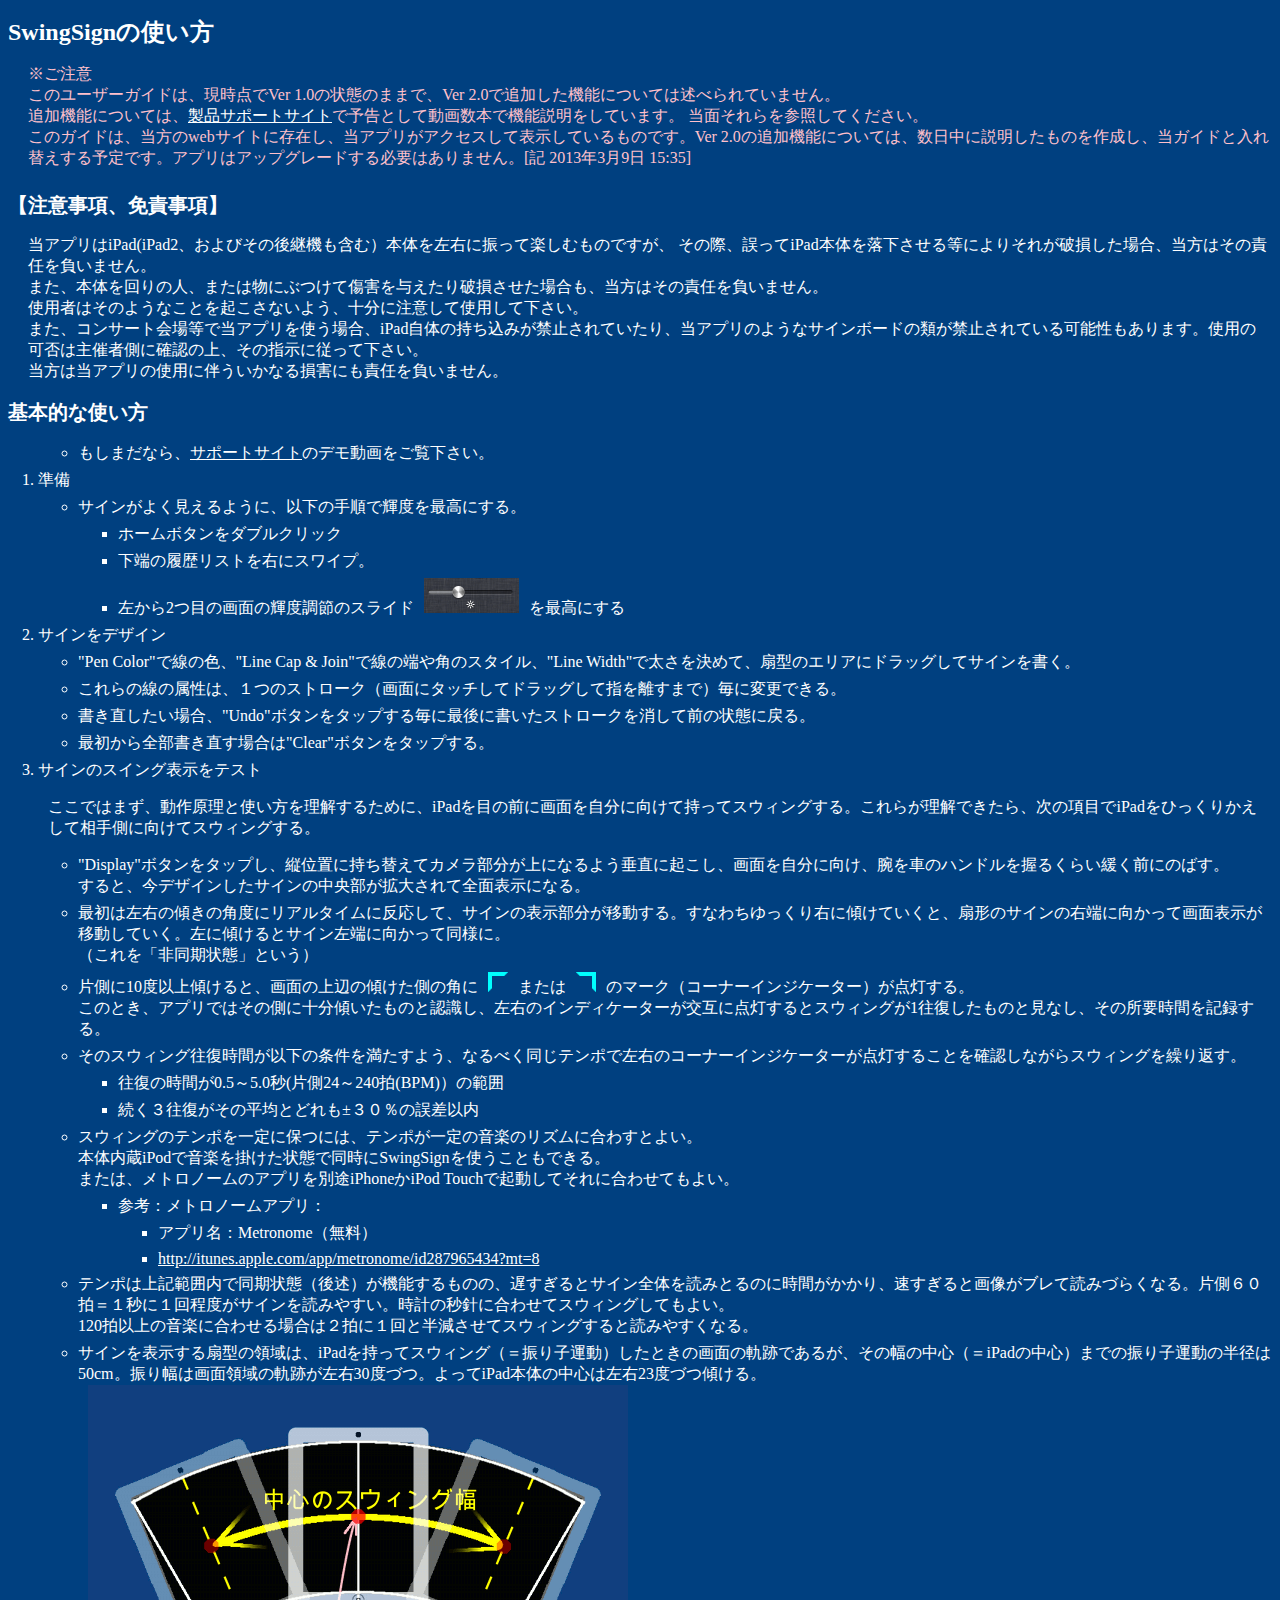
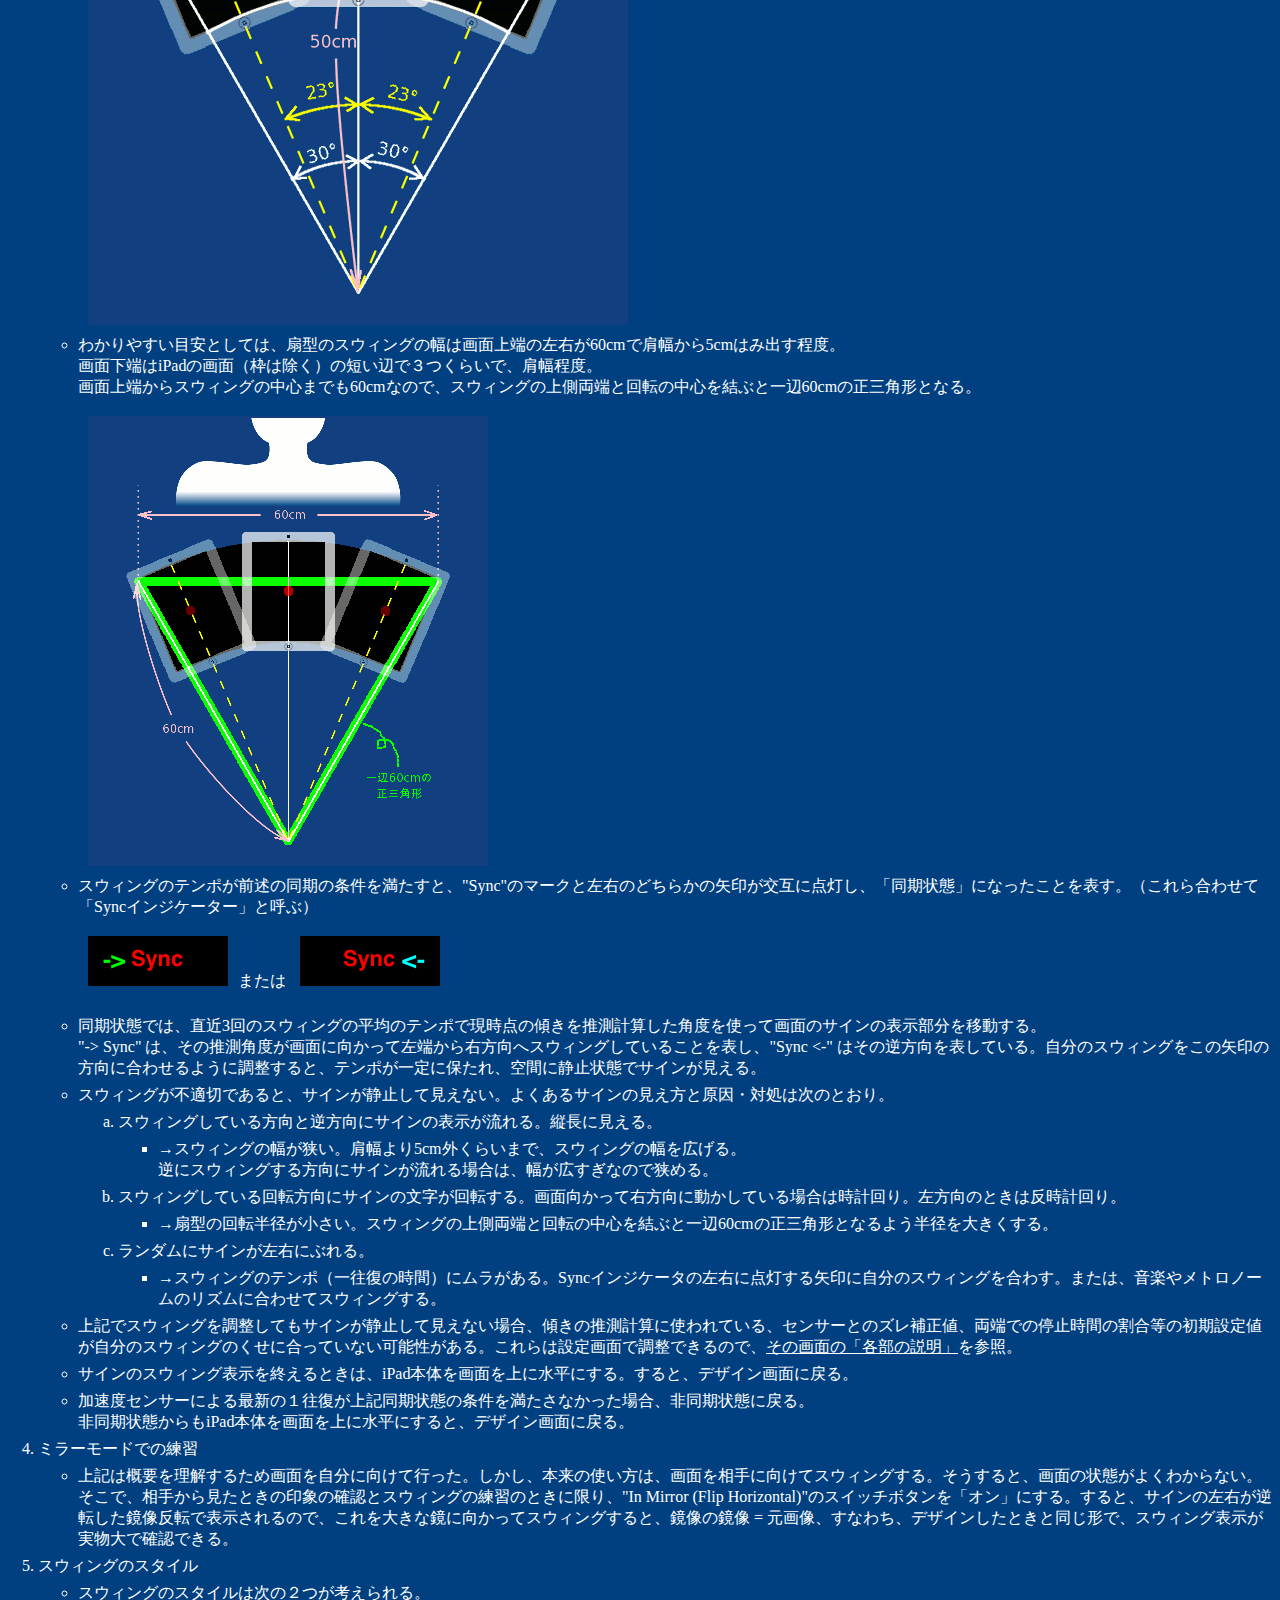
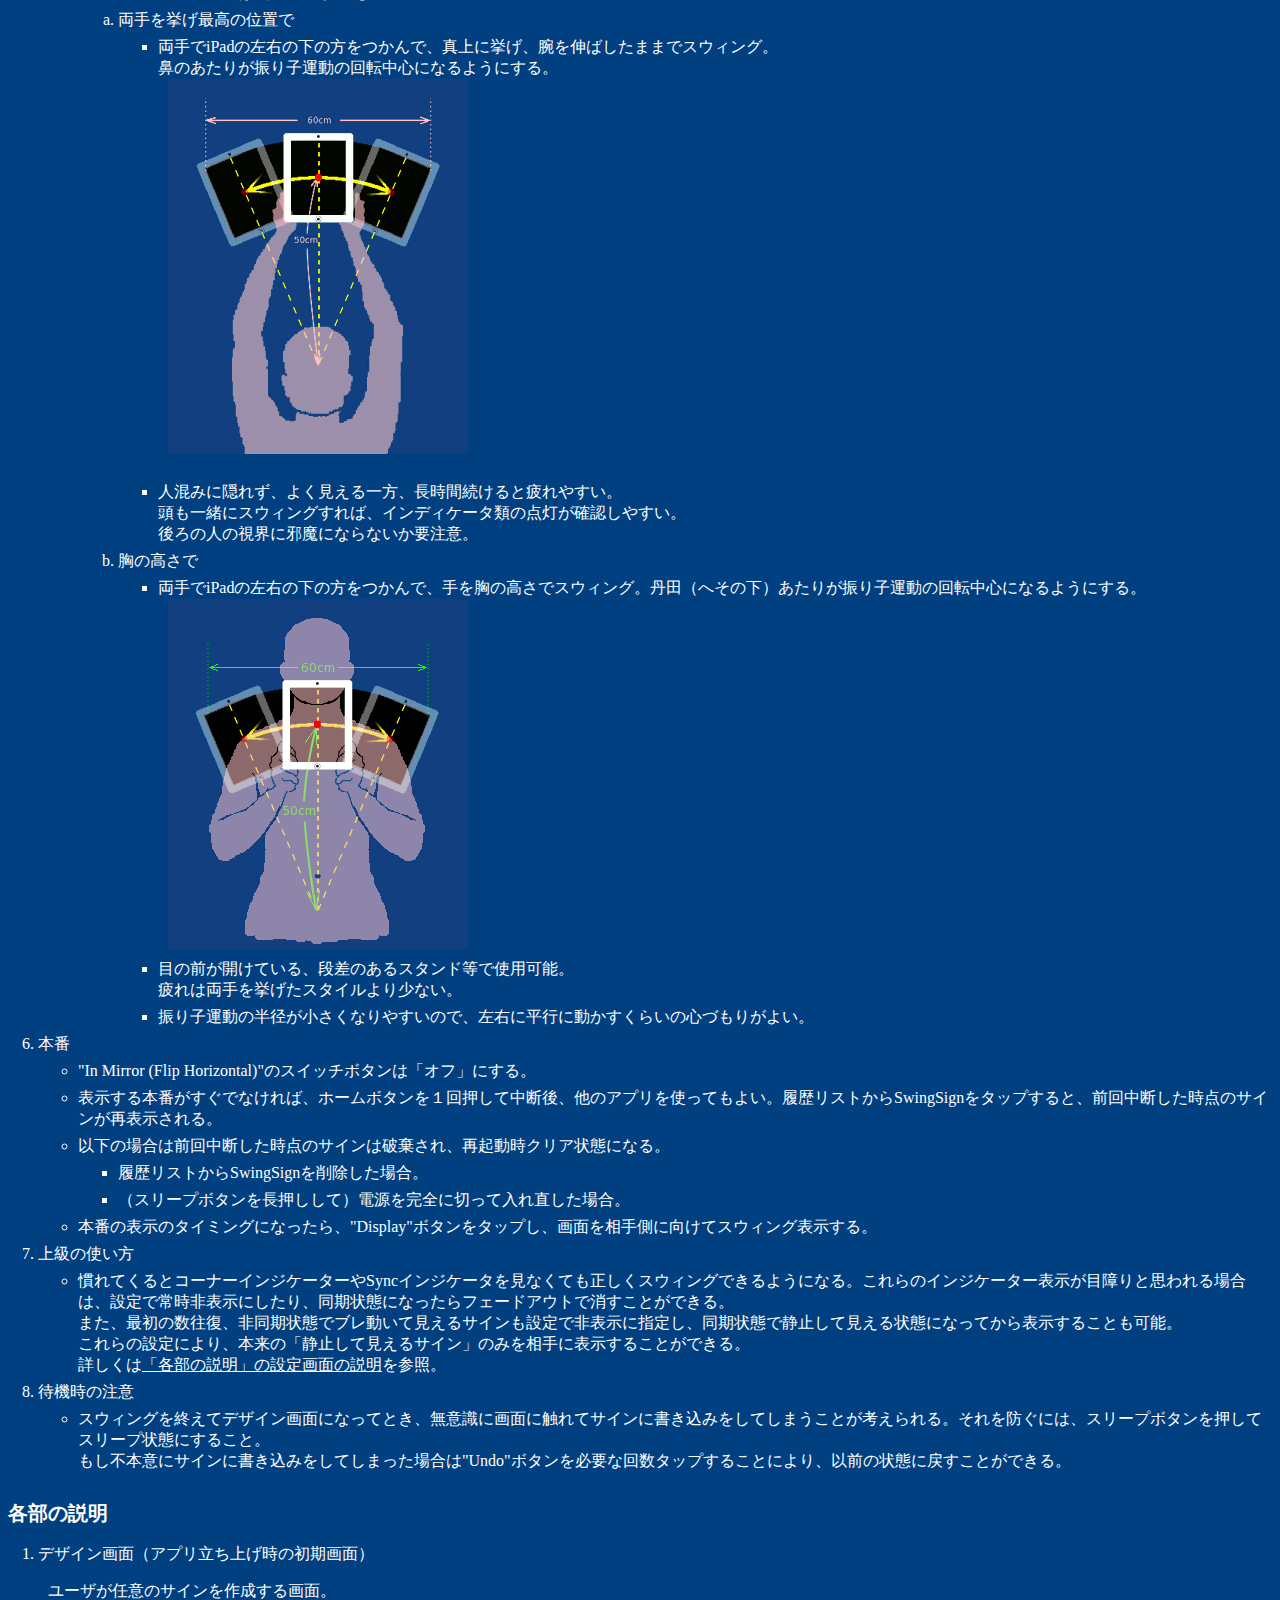
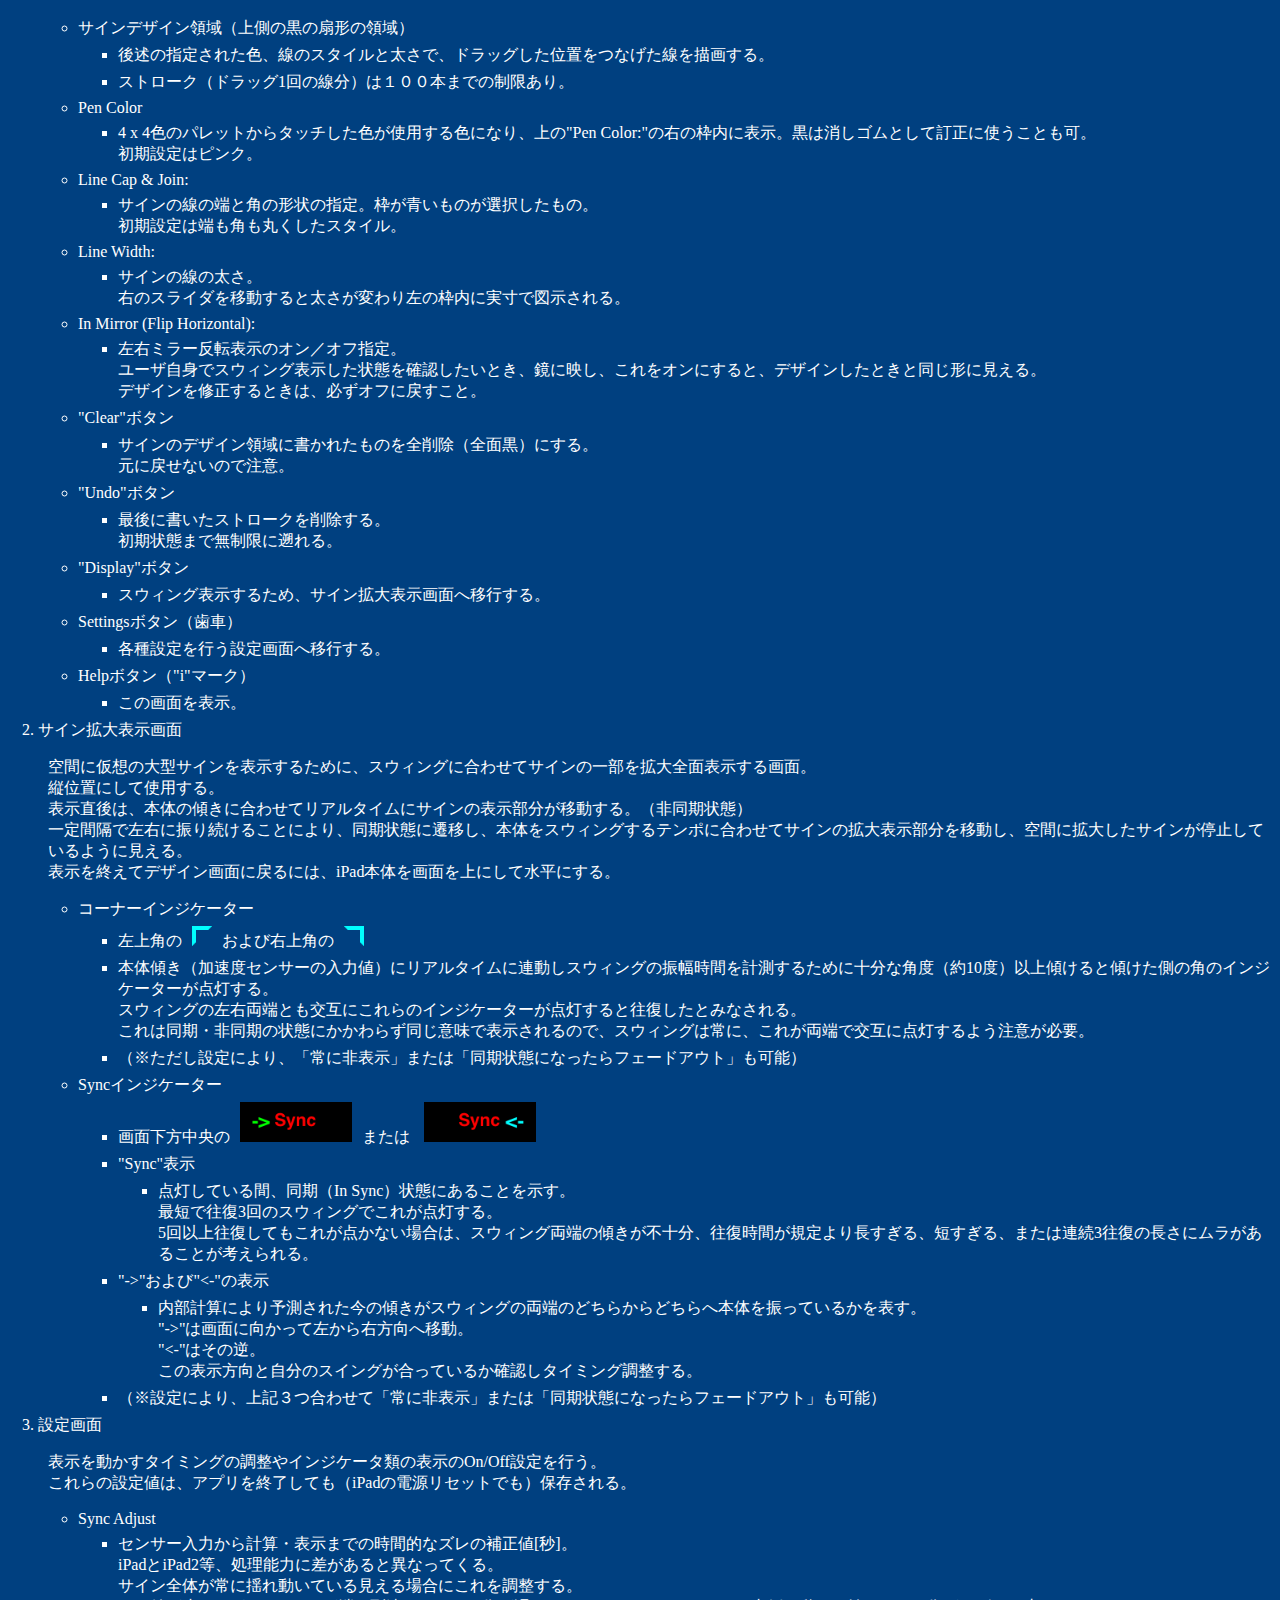
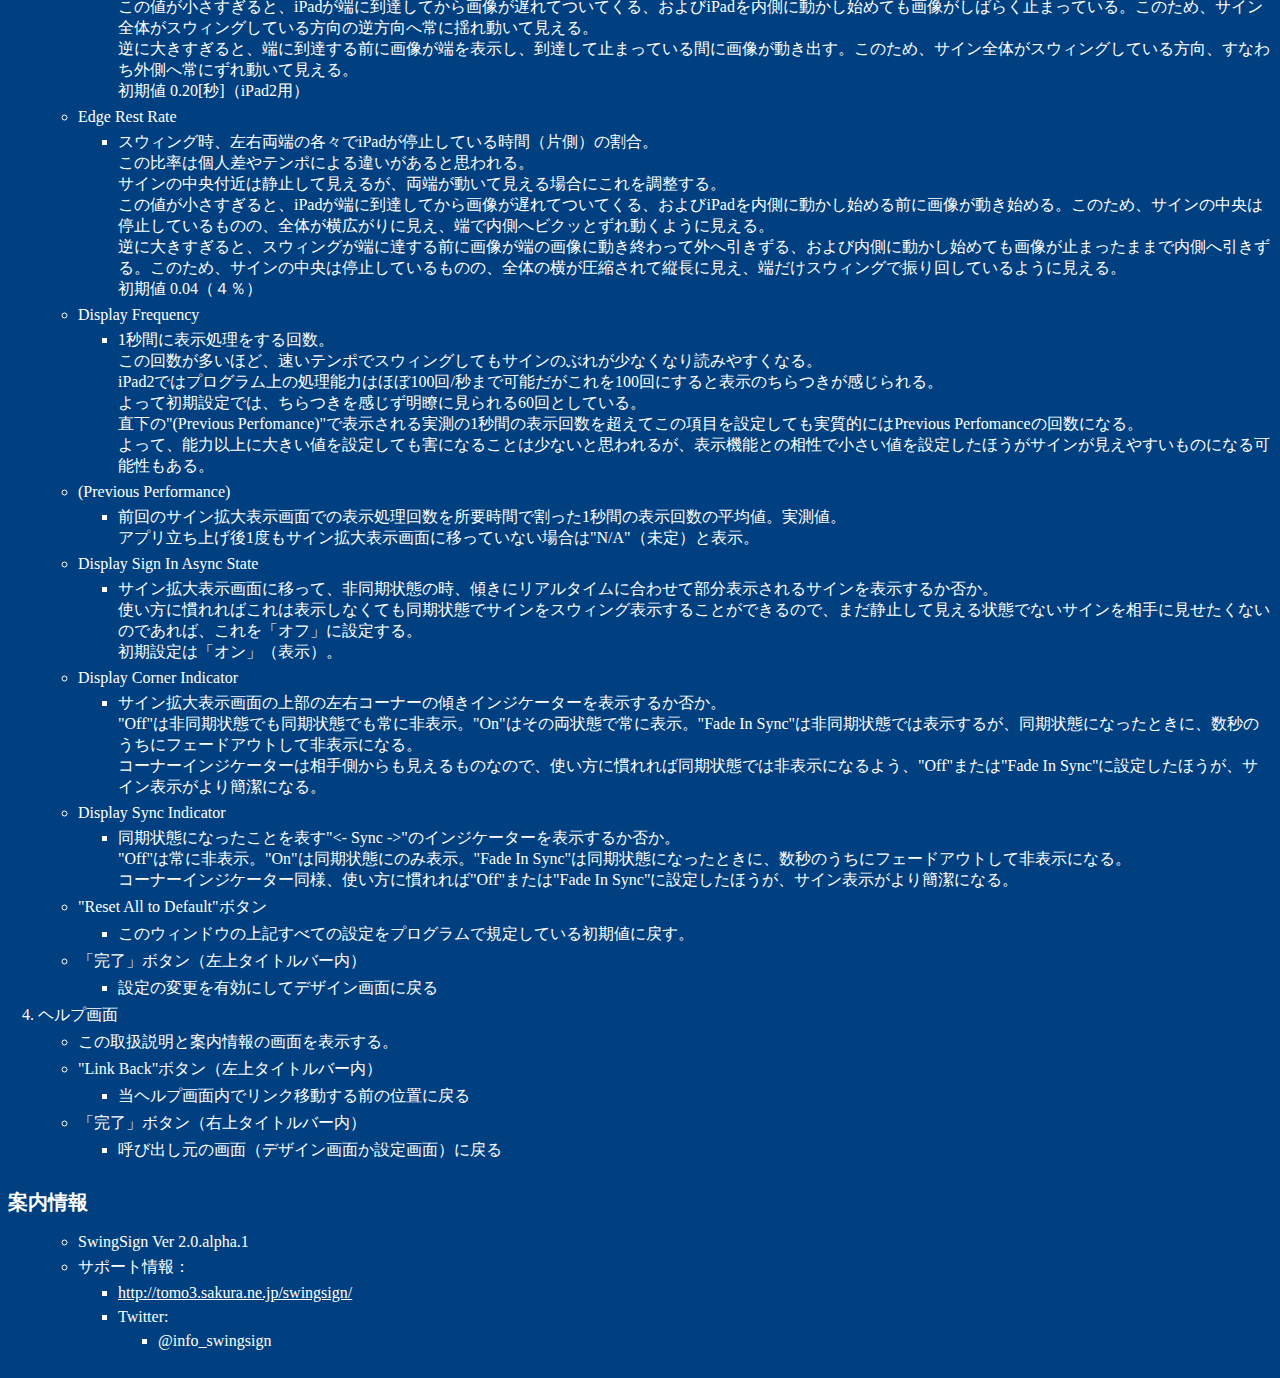
==== manual/Info-J.html @ 63be80ae "Coda+GitのCMS移行初期登録（Ver 2.0.1）" ====
<!DOCTYPE html PUBLIC "-//W3C//DTD HTML 4.01//EN" "http://www.w3.org/TR/html4/strict.dtd">
<html>
<head>
  <meta http-equiv="Content-Type" content="text/html; charset=utf-8">
  <meta http-equiv="Content-Style-Type" content="text/css">
  <title>SwingSign(スウィングサイン）の使い方</title>
  <meta name="Generator" content="Cocoa HTML Writer">
  <meta name="CocoaVersion" content="1038.36">
<!--
  <style type="text/css">
    body {background-color: #004f8e}
    p.p1 {margin: 0.0px 0.0px 0.0px 0.0px; font: 12.0px 'Hiragino Kaku Gothic ProN'; color: #ffffff}
    p.p2 {margin: 0.0px 0.0px 0.0px 0.0px; font: 12.0px 'Hiragino Kaku Gothic ProN'; color: #ffffff; min-height: 18.0px}
    li.li1 {margin: 0.0px 0.0px 0.0px 0.0px; font: 12.0px 'Hiragino Kaku Gothic ProN'; color: #ffffff}
    li.li3 {margin: 0.0px 0.0px 0.0px 0.0px; font: 12.0px 'Lucida Grande'; color: #ffffff}
    span.s1 {font: 12.0px 'Lucida Grande'}
    span.s2 {text-decoration: line-through}
    span.s3 {font: 12.0px 'Lucida Grande'; text-decoration: line-through}
    ol.ol1 {list-style-type: decimal}
    ul.ul1 {list-style-type: hyphen}
  </style>
-->
<link rel="stylesheet" type="text/css" href="Info.css">
</head>
<body>
<!--
    <p class="p1">SwingSign　取説　下書き</p>
<p class="p2"><br></p>
<ol class="ol1">
  <li class="li1">免責事項</li>
 -->
    <h1>
        SwingSignの使い方
    </h1>
 
   <ol class="ol1" style="color: pink">
    ※ご注意<br>
    このユーザーガイドは、現時点でVer 1.0の状態のままで、Ver 2.0で追加した機能については述べられていません。<br>
    追加機能については、<a href="http://tomo3.sakura.ne.jp/swingsign/">製品サポートサイト</a>で予告として動画数本で機能説明をしています。
    当面それらを参照してください。<br>
    このガイドは、当方のwebサイトに存在し、当アプリがアクセスして表示しているものです。Ver 2.0の追加機能については、数日中に説明したものを作成し、当ガイドと入れ替えする予定です。アプリはアップグレードする必要はありません。[記 2013年3月9日 15:35]
   </ol>
   
    <h2>
        【注意事項、免責事項】
    </h2>
    <p>
    当アプリはiPad(iPad2、およびその後継機も含む）本体を左右に振って楽しむものですが、
    その際、誤ってiPad本体を落下させる等によりそれが破損した場合、当方はその責任を負いません。<br>
    また、本体を回りの人、または物にぶつけて傷害を与えたり破損させた場合も、当方はその責任を負いません。<br>
    使用者はそのようなことを起こさないよう、十分に注意して使用して下さい。<br>
    また、コンサート会場等で当アプリを使う場合、iPad自体の持ち込みが禁止されていたり、当アプリのようなサインボードの類が禁止されている可能性もあります。使用の可否は主催者側に確認の上、その指示に従って下さい。<br>
    当方は当アプリの使用に伴ういかなる損害にも責任を負いません。
    </p>

    <h2>
        基本的な使い方
    </h2>

  <ol class="ol1">
    <ul class="ul1">
      <li class="li1">もしまだなら、<a href="http://tomo3.sakura.ne.jp/swingsign/">サポートサイト</a>のデモ動画をご覧下さい。</li>
    </ul>
    <li class="li1">準備</li>
    <ul class="ul1">
      <li class="li1">サインがよく見えるように、以下の手順で輝度を最高にする。</li>
      <ul class="ul1">
        <li class="li1">ホームボタンをダブルクリック</li>
          <li class="li1">下端の履歴リストを右にスワイプ。</li>
          <li class="li1">左から2つ目の画面の輝度調節のスライド<img src="brightnessController.png">を最高にする</li>
      </ul>
    </ul>
    <li class="li1">サインをデザイン</li>
    <ul class="ul1">
      <li class="li1">"Pen Color"で線の色、"Line Cap &amp; Join"で線の端や角のスタイル、"Line Width"で太さを決めて、扇型のエリアにドラッグしてサインを書く。</li>
      <li class="li1">これらの線の属性は、１つのストローク（画面にタッチしてドラッグして指を離すまで）毎に変更できる。</li>
      <li class="li1">書き直したい場合、"Undo"ボタンをタップする毎に最後に書いたストロークを消して前の状態に戻る。</li>
      <li class="li1">最初から全部書き直す場合は"Clear"ボタンをタップする。</li>
    </ul>
    <li class="li1">サインのスイング表示をテスト</li>
      <p>ここではまず、動作原理と使い方を理解するために、iPadを目の前に画面を自分に向けて持ってスウィングする。これらが理解できたら、次の項目でiPadをひっくりかえして相手側に向けてスウィングする。</p>
      <ul class="ul1">
      <li class="li1">"Display"ボタンをタップし、縦位置に持ち替えてカメラ部分が上になるよう垂直に起こし、画面を自分に向け、腕を車のハンドルを握るくらい緩く前にのばす。<span class="s1"><br>
</span>すると、今デザインしたサインの中央部が拡大されて全面表示になる。</li>
      <li class="li1">最初は左右の傾きの角度にリアルタイムに反応して、サインの表示部分が移動する。すなわちゆっくり右に傾けていくと、扇形のサインの右端に向かって画面表示が移動していく。左に傾けるとサイン左端に向かって同様に。<br>
          （これを「非同期状態」という）</li>
      <li class="li1">片側に10度以上傾けると、画面の上辺の傾けた側の角に<img src="indicatorTopLeftOut.png" width="20">または<img src="indicatorTopRightOut.png" width="20">のマーク（コーナーインジケーター）が点灯する。<span class="s1"><br>
</span>このとき、アプリではその側に十分傾いたものと認識し、左右のインディケーターが交互に点灯するとスウィングが1往復したものと見なし、その所要時間を記録する。</li>
      <li class="li1">そのスウィング往復時間が以下の条件を満たすよう、なるべく同じテンポで左右のコーナーインジケーターが点灯することを確認しながらスウィングを繰り返す。</li>
      <ul class="ul1">
        <li class="li1">往復の時間が0.5～5.0秒(片側24～240拍(BPM)）の範囲</li>
        <li class="li1">続く３往復がその平均とどれも±３０％の誤差以内</li>
      </ul>
      <li class="li1">スウィングのテンポを一定に保つには、テンポが一定の音楽のリズムに合わすとよい。<span class="s1"><br>
</span>本体内蔵iPodで音楽を掛けた状態で同時にSwingSignを使うこともできる。<span class="s1"><br>
</span>または、メトロノームのアプリを別途iPhoneかiPod Touchで起動してそれに合わせてもよい。</li>
      <ul class="ul1">
        <li class="li1">参考：メトロノームアプリ：</li>
          <ul class="ul1">
              <li class="li2">アプリ名：Metronome（無料）</li>
              <li class="li1"><a href="http://itunes.apple.com/app/metronome/id287965434?mt=8" target="_blank">http://itunes.apple.com/app/metronome/id287965434?mt=8</a></li>
          </ul>
      </ul>
      <li class="li1">テンポは上記範囲内で同期状態（後述）が機能するものの、遅すぎるとサイン全体を読みとるのに時間がかかり、速すぎると画像がブレて読みづらくなる。片側６０拍＝１秒に１回程度がサインを読みやすい。時計の秒針に合わせてスウィングしてもよい。<span class="s1"><br>
</span>120拍以上の音楽に合わせる場合は２拍に１回と半減させてスウィングすると読みやすくなる。</li>
      <li class="li1">サインを表示する扇型の領域は、iPadを持ってスウィング（＝振り子運動）したときの画面の軌跡であるが、その幅の中心（＝iPadの中心）までの振り子運動の半径は50cm。振り幅は画面領域の軌跡が左右30度づつ。よってiPad本体の中心は左右23度づつ傾ける。<span class="s1"><br>
</span><img src="SwingWidth-J.gif"></li>
      <li class="li1">わかりやすい目安としては、扇型のスウィングの幅は画面上端の左右が60cmで肩幅から5cmはみ出す程度。<span class="s1"><br>
</span>画面下端はiPadの画面（枠は除く）の短い辺で３つくらいで、肩幅程度。<span class="s1"><br>
</span>画面上端からスウィングの中心までも60cmなので、スウィングの上側両端と回転の中心を結ぶと一辺60cmの正三角形となる。<span class="s1"><br><br>
</span><img src="60cmTriangle-J.gif"></li>
        <li class="li1">スウィングのテンポが前述の同期の条件を満たすと、"Sync"のマークと左右のどちらかの矢印が交互に点灯し、「同期状態」になったことを表す。（これら合わせて「Syncインジケーター」と呼ぶ）<span class="s1"><br><br>
        </span><img src="syncMarkWithRightArrow.gif">または <img src="syncMarkWithLeftArrow.gif"><br><br></li>
      <li class="li1">同期状態では、直近3回のスウィングの平均のテンポで現時点の傾きを推測計算した角度を使って画面のサインの表示部分を移動する。<br>"-&gt; Sync" は、その推測角度が画面に向かって左端から右方向へスウィングしていることを表し、"Sync &lt;-" はその逆方向を表している。自分のスウィングをこの矢印の方向に合わせるように調整すると、テンポが一定に保たれ、空間に静止状態でサインが見える。</li>
      <li class="li1">スウィングが不適切であると、サインが静止して見えない。よくあるサインの見え方と原因・対処は次のとおり。</li>
      <ul class="ul1" style="list-style-type: lower-alpha">
        <li class="li1">スウィングしている方向と逆方向にサインの表示が流れる。縦長に見える。</li>
        <ul class="ul1">
          <li class="li1">→スウィングの幅が狭い。肩幅より5cm外くらいまで、スウィングの幅を広げる。<span class="s1"><br>
</span>逆にスウィングする方向にサインが流れる場合は、幅が広すぎなので狭める。</li>
        </ul>
        <li class="li1">スウィングしている回転方向にサインの文字が回転する。画面向かって右方向に動かしている場合は時計回り。左方向のときは反時計回り。</li>
        <ul class="ul1">
          <li class="li1">→扇型の回転半径が小さい。スウィングの上側両端と回転の中心を結ぶと一辺60cmの正三角形となるよう半径を大きくする。</li>
        </ul>
        <li class="li1">ランダムにサインが左右にぶれる。</li>
        <ul class="ul1">
          <li class="li1">→スウィングのテンポ（一往復の時間）にムラがある。Syncインジケータの左右に点灯する矢印に自分のスウィングを合わす。または、音楽やメトロノームのリズムに合わせてスウィングする。</li>
        </ul>
      </ul>
      <li class="li1">上記でスウィングを調整してもサインが静止して見えない場合、傾きの推測計算に使われている、センサーとのズレ補正値、両端での停止時間の割合等の初期設定値が自分のスウィングのくせに合っていない可能性がある。これらは設定画面で調整できるので、<a href="#display_setting">その画面の「各部の説明」</a>を参照。</li>
      <li class="li1">サインのスウィング表示を終えるときは、iPad本体を画面を上に水平にする。すると、デザイン画面に戻る。</li>
      <li class="li1">加速度センサーによる最新の１往復が上記同期状態の条件を満たさなかった場合、非同期状態に戻る。<span class="s1"><br>
</span>非同期状態からもiPad本体を画面を上に水平にすると、デザイン画面に戻る。</li>
    </ul>
    <li class="li1">ミラーモードでの練習</li>
    <ul class="ul1">
      <li class="li1">上記は概要を理解するため画面を自分に向けて行った。しかし、本来の使い方は、画面を相手に向けてスウィングする。そうすると、画面の状態がよくわからない。<span class="s1"><br>
</span>そこで、相手から見たときの印象の確認とスウィングの練習のときに限り、<span class="s1">"</span>In Mirror (Flip Horizontal)"のスイッチボタンを「オン」にする。すると、サインの左右が逆転した鏡像反転で表示されるので、これを大きな鏡に向かってスウィングすると、鏡像の鏡像 = 元画像、すなわち、デザインしたときと同じ形で、スウィング表示が実物大で確認できる。</li>
    </ul>
    <li class="li1">スウィングのスタイル</li>
    <ul class="ul1">
      <li class="li1">スウィングのスタイルは次の２つが考えられる。</li>
      <ul class="ul1" style="list-style-type: lower-alpha">
        <li class="li1">両手を挙げ最高の位置で</li>
        <ul class="ul1">
          <li class="li1">両手でiPadの左右の下の方をつかんで、真上に挙げ、腕を伸ばしたままでスウィング。<span class="s1"><br>
</span>鼻のあたりが振り子運動の回転中心になるようにする。<span class="s1"><br>
</span><img src="SwingPose_HandsUp.gif"><br><br></li>
          <li class="li1">人混みに隠れず、よく見える一方、長時間続けると疲れやすい。<span class="s1"><br>
</span>頭も一緒にスウィングすれば、インディケータ類の点灯が確認しやすい。<span class="s1"><br>
</span>後ろの人の視界に邪魔にならないか要注意。</li>
        </ul>
        <li class="li1">胸の高さで</li>
        <ul class="ul1">
            <li class="li1">両手でiPadの左右の下の方をつかんで、手を胸の高さでスウィング。丹田（へその下）あたりが振り子運動の回転中心になるようにする。<span class="s1"><br>
            </span><img src="SwingPose_FrontOfBust.gif"></li>
          <li class="li1">目の前が開けている、段差のあるスタンド等で使用可能。<span class="s1"><br>
</span>疲れは両手を挙げたスタイルより少ない。</li>
          <li class="li1">振り子運動の半径が小さくなりやすいので、左右に平行に動かすくらいの心づもりがよい。</li>
        </ul>
      </ul>
    </ul>
    <li class="li1">本番</li>
    <ul class="ul1">
      <li class="li1"><span class="s1">"</span>In Mirror (Flip Horizontal)"のスイッチボタンは「オフ」にする。<span class="s1"><br>
      </span></li>
        <li class="li1">表示する本番がすぐでなければ、ホームボタンを１回押して中断後、他のアプリを使ってもよい。履歴リストからSwingSignをタップすると、前回中断した時点のサインが再表示される。</li>
      <li class="li1">以下の場合は前回中断した時点のサインは破棄され、再起動時クリア状態になる。</li>
      <ul class="ul1">
        <li class="li1">履歴リストからSwingSignを削除した場合。</li>
        <li class="li1">（スリープボタンを長押しして）電源を完全に切って入れ直した場合。</li>
      </ul>
      <li class="li1">本番の表示のタイミングになったら、"Display"ボタンをタップし、画面を相手側に向けてスウィング表示する。</li>
    </ul>
    <li class="li1">上級の使い方</li>
    <ul class="ul1">
      <li class="li1">慣れてくるとコーナーインジケーターやSyncインジケータを見なくても正しくスウィングできるようになる。これらのインジケーター表示が目障りと思われる場合は、設定で常時非表示にしたり、同期状態になったらフェードアウトで消すことができる。<span class="s1"><br>
</span>また、最初の数往復、非同期状態でブレ動いて見えるサインも設定で非表示に指定し、同期状態で静止して見える状態になってから表示することも可能。<span class="s1"><br>
</span>これらの設定により、本来の「静止して見えるサイン」のみを相手に表示することができる。<span class="s1"><br>
</span>詳しくは<a href="#display_setting">「各部の説明」の設定画面の説明</a>を参照。</li>
    </ul>
    <li class="li1">待機時の注意</li>
    <ul class="ul1">
      <li class="li1">スウィングを終えてデザイン画面になってとき、無意識に画面に触れてサインに書き込みをしてしまうことが考えられる。それを防ぐには、スリープボタンを押してスリープ状態にすること。<span class="s1"><br>
</span>もし不本意にサインに書き込みをしてしまった場合は"Undo"ボタンを必要な回数タップすることにより、以前の状態に戻すことができる。</li>
    </ul>
  </ol>
    <h2>
        各部の説明
    </h2>

  <ol class="ol1">
    <li class="li1">デザイン画面（アプリ立ち上げ時の初期画面）</li>
      <p>ユーザが任意のサインを作成する画面。</P>
    <ul class="ul1">
      <li class="li1">サインデザイン領域（上側の黒の扇形の領域）</li>
      <ul class="ul1">
        <li class="li1">後述の指定された色、線のスタイルと太さで、ドラッグした位置をつなげた線を描画する。</li>
        <li class="li1">ストローク（ドラッグ1回の線分）は１００本までの制限あり。</li>
      </ul>
      <li class="li1">Pen Color</li>
      <ul class="ul1">
        <li class="li1">4 x 4色のパレットからタッチした色が使用する色になり、上の"Pen Color:"の右の枠内に表示。黒は消しゴムとして訂正に使うことも可。<span class="s1"><br>
</span>初期設定はピンク。</li>
      </ul>
      <li class="li3">Line Cap &amp; Join:</li>
      <ul class="ul1">
        <li class="li1"><span class="s1"></span>サインの線の端と角の形状の指定。枠が青いものが選択したもの。<span class="s1"><br>
</span>初期設定は端も角も丸くしたスタイル。</li>
      </ul>
      <li class="li1">Line Width:</li>
      <ul class="ul1">
        <li class="li1">サインの線の太さ。<span class="s1"><br>
</span>右のスライダを移動すると太さが変わり左の枠内に実寸で図示される。</li>
      </ul>
      <li class="li1">In Mirror (Flip Horizontal):</li>
      <ul class="ul1">
        <li class="li1">左右ミラー反転表示のオン／オフ指定。<span class="s1"><br>
</span>ユーザ自身でスウィング表示した状態を確認したいとき、鏡に映し、これをオンにすると、デザインしたときと同じ形に見える。<span class="s1"><br>
</span>デザインを修正するときは、必ずオフに戻すこと。</li>
      </ul>
      <li class="li1">"Clear"ボタン</li>
      <ul class="ul1">
        <li class="li1">サインのデザイン領域に書かれたものを全削除（全面黒）にする。<span class="s1"><br>
</span>元に戻せないので注意。</li>
      </ul>
      <li class="li1">"Undo"ボタン</li>
      <ul class="ul1">
        <li class="li1">最後に書いたストロークを削除する。<span class="s1"><br>
</span>初期状態まで無制限に遡れる。</li>
      </ul>
      <li class="li1">"Display"ボタン</li>
      <ul class="ul1">
        <li class="li1">スウィング表示するため、サイン拡大表示画面へ移行する。</li>
      </ul>
      <li class="li1">Settingsボタン（歯車）</li>
      <ul class="ul1">
        <li class="li1">各種設定を行う設定画面へ移行する。　</li>
      </ul>
      <li class="li1">Helpボタン（"i"マーク）</li>
      <ul class="ul1">
        <li class="li1">この画面を表示。</li>
      </ul>
    </ul>
    <li class="li1">サイン拡大表示画面</li>
<!--
      <ul class="ul1">
      <li class="li1">画面全体</li>
      <ul class="ul1">
        <li class="li1">
 -->
      <p>空間に仮想の大型サインを表示するために、スウィングに合わせてサインの一部を拡大全面表示する画面。<span class="s1"><br>
</span>縦位置にして使用する。<span class="s1"><br>
</span>表示直後は、本体の傾きに合わせてリアルタイムにサインの表示部分が移動する。（非同期状態）<br>
      <!--
      </li>
        <li class="li1">
       -->
            一定間隔で左右に振り続けることにより、同期状態に遷移し、本体をスウィングするテンポに合わせてサインの拡大表示部分を移動し、空間に拡大したサインが停止しているように見える。<br>
      <!--
      </li>
        <li class="li1">
       -->
      表示を終えてデザイン画面に戻るには、iPad本体を画面を上にして水平にする。
      <!--
      </li>
      </ul>
 -->
      <ul class="ul1">
      <li class="li1">コーナーインジケーター</li>
      <ul class="ul1">
        <li class="li1">左上角の<img src="indicatorTopLeftOut.png" width="20">および右上角の<img src="indicatorTopRightOut.png" width="20"></li>
        <li class="li1">本体傾き（加速度センサーの入力値）にリアルタイムに連動しスウィングの振幅時間を計測するために十分な角度（約10度）以上傾けると傾けた側の角のインジケーターが点灯する。<span class="s1"><br>
</span>スウィングの左右両端とも交互にこれらのインジケーターが点灯すると往復したとみなされる。<span class="s1"><br>
</span>これは同期・非同期の状態にかかわらず同じ意味で表示されるので、スウィングは常に、これが両端で交互に点灯するよう注意が必要。</li>
        <li class="li1">（※ただし設定により、「常に非表示」または「同期状態になったらフェードアウト」も可能）</li>
      </ul>
      <li class="li1">Syncインジケーター</li>
      <ul class="ul1">
        <li class="li1">画面下方中央の<img src="syncMarkWithRightArrow.gif" height="40">または <img src="syncMarkWithLeftArrow.gif" height="40"></li>
        <li class="li1">"Sync"表示</li>
        <ul class="ul1">
          <li class="li1">点灯している間、同期（In Sync）状態にあることを示す。<span class="s1"><br>
</span>最短で往復3回のスウィングでこれが点灯する。<span class="s1"><br>
</span>5回以上往復してもこれが点かない場合は、スウィング両端の傾きが不十分、往復時間が規定より長すぎる、短すぎる、または連続3往復の長さにムラがあることが考えられる。</li>
        </ul>
        <li class="li1">"-&gt;"および"&lt;-"の表示</li>
        <ul class="ul1">
          <li class="li1">内部計算により予測された今の傾きがスウィングの両端のどちらからどちらへ本体を振っているかを表す。<span class="s1"><br>
</span>"-&gt;"は画面に向かって左から右方向へ移動。<span class="s1"><br>
</span>"&lt;-"はその逆。<span class="s1"><br>
</span>この表示方向と自分のスイングが合っているか確認しタイミング調整する。</li>
        </ul>
          <li class="li1">（※設定により、上記３つ合わせて「常に非表示」または「同期状態になったらフェードアウト」も可能）</li>
      </ul>
<!---        
      <li class="li1">Returnボタン</li>
      <ul class="ul1">
        <li class="li1">このサイン拡大表示画面が表示されてから最初の数秒間、表示される。<span class="s1"><br>
</span>その間にこのボタンにタッチすると、デザイン画面に戻る。<span class="s1"><br>
</span>ボタンが消えた後でも画面のどこかにタッチすると再度表示され、数秒放置すると消える。</li>
      </ul>
 -->
    </ul>
      <a name="display_setting"></a>
    <li class="li1">設定画面</li>
      <p>表示を動かすタイミングの調整やインジケータ類の表示のOn/Off設定を行う。<br>
      これらの設定値は、アプリを終了しても（iPadの電源リセットでも）保存される。</p>
      <ul class="ul1">
      <li class="li1">Sync Adjust</li>
      <ul class="ul1">
        <li class="li1">センサー入力から計算・表示までの時間的なズレの補正値[秒]。<span class="s1"><br>
</span>iPadとiPad2等、処理能力に差があると異なってくる。<span class="s1"><br>
</span>サイン全体が常に揺れ動いている見える場合にこれを調整する。<span class="s1"><br>
</span>この値が小さすぎると、iPadが端に到達してから画像が遅れてついてくる、およびiPadを内側に動かし始めても画像がしばらく止まっている。このため、サイン全体がスウィングしている方向の逆方向へ常に揺れ動いて見える。<span class="s1"><br>
</span>逆に大きすぎると、端に到達する前に画像が端を表示し、到達して止まっている間に画像が動き出す。このため、サイン全体がスウィングしている方向、すなわち外側へ常にずれ動いて見える。<span class="s1"><br>
</span>初期値 0.20[秒]（iPad2用）</li>
      </ul>
      <li class="li1"><span class="s1"></span>Edge Rest Rate</li>
      <ul class="ul1">
        <li class="li1">スウィング時、左右両端の各々でiPadが停止している時間（片側）の割合。<span class="s1"><br>
</span>この比率は個人差やテンポによる違いがあると思われる。<span class="s1"><br>
</span>サインの中央付近は静止して見えるが、両端が動いて見える場合にこれを調整する。<span class="s1"><br>
</span>この値が小さすぎると、iPadが端に到達してから画像が遅れてついてくる、およびiPadを内側に動かし始める前に画像が動き始める。このため、サインの中央は停止しているものの、全体が横広がりに見え、端で内側へビクッとずれ動くように見える。<span class="s1"><br>
</span>逆に大きすぎると、スウィングが端に達する前に画像が端の画像に動き終わって外へ引きずる、および内側に動かし始めても画像が止まったままで内側へ引きずる。このため、サインの中央は停止しているものの、全体の横が圧縮されて縦長に見え、端だけスウィングで振り回しているように見える。<span class="s1"><br>
</span>初期値 0.04（４％）</li>
      </ul>
      <li class="li1">Display Frequency</li>
      <ul class="ul1">
        <li class="li1">1秒間に表示処理をする回数。<span class="s1"><br>
</span>この回数が多いほど、速いテンポでスウィングしてもサインのぶれが少なくなり読みやすくなる。<span class="s1"><br>
</span>iPad2ではプログラム上の処理能力はほぼ100回/秒まで可能だがこれを100回にすると表示のちらつきが感じられる。<span class="s1"><br>
</span>よって初期設定では、ちらつきを感じず明瞭に見られる60回としている。<span class="s1"><br>
</span>直下の"(Previous Perfomance)"で表示される実測の1秒間の表示回数を超えてこの項目を設定しても実質的にはPrevious Perfomanceの回数になる。<span class="s1"><br>
</span>よって、能力以上に大きい値を設定しても害になることは少ないと思われるが、表示機能との相性で小さい値を設定したほうがサインが見えやすいものになる可能性もある。</li>
      </ul>
      <li class="li1">(Previous Performance)</li>
      <ul class="ul1">
        <li class="li1">前回のサイン拡大表示画面での表示処理回数を所要時間で割った1秒間の表示回数の平均値。実測値。<span class="s1"><br>
</span>アプリ立ち上げ後1度もサイン拡大表示画面に移っていない場合は"N/A"（未定）と表示。</li>
      </ul>
      <li class="li1">Display Sign In Async State</li>
      <ul class="ul1">
        <li class="li1">サイン拡大表示画面に移って、非同期状態の時、傾きにリアルタイムに合わせて部分表示されるサインを表示するか否か。<span class="s1"><br>
</span>使い方に慣れればこれは表示しなくても同期状態でサインをスウィング表示することができるので、まだ静止して見える状態でないサインを相手に見せたくないのであれば、これを「オフ」に設定する。<span class="s1"><br>
</span>初期設定は「オン」（表示）。</li>
      </ul>
      <li class="li1">Display Corner Indicator</li>
      <ul class="ul1">
        <li class="li1">サイン拡大表示画面の上部の左右コーナーの傾きインジケーターを表示するか否か。<span class="s1"><br>
</span>"Off"は非同期状態でも同期状態でも常に非表示。"On"はその両状態で常に表示。"Fade In Sync"は非同期状態では表示するが、同期状態になったときに、数秒のうちにフェードアウトして非表示になる。<span class="s1"><br>
</span>コーナーインジケーターは相手側からも見えるものなので、使い方に慣れれば同期状態では非表示になるよう、"Off"または"Fade In Sync"に設定したほうが、サイン表示がより簡潔になる。</li>
      </ul>
      <li class="li1">Display Sync Indicator</li>
      <ul class="ul1">
        <li class="li1">同期状態になったことを表す"&lt;- Sync -&gt;"のインジケーターを表示するか否か。<span class="s1"><br>
        </span>"Off"は常に非表示。"On"は同期状態にのみ表示。"Fade In Sync"は同期状態になったときに、数秒のうちにフェードアウトして非表示になる。<span class="s1"><br>
        </span>コーナーインジケーター同様、使い方に慣れれば"Off"または"Fade In Sync"に設定したほうが、サイン表示がより簡潔になる。</li>
      </ul>
      <li class="li1">"Reset All to Default"ボタン</li>
      <ul class="ul1">
        <li class="li1">このウィンドウの上記すべての設定をプログラムで規定している初期値に戻す。</li>
      </ul>
      <li class="li1">「完了」ボタン（左上タイトルバー内）</li>
      <ul class="ul1">
        <li class="li1">設定の変更を有効にしてデザイン画面に戻る</li>
      </ul>
    </ul>
    <li class="li1">ヘルプ画面</li>
    <ul class="ul1">
      <li class="li1">この取扱説明と案内情報の画面を表示する。</li>
    </ul>
    <ul class="ul1">
        <li class="li1">"Link Back"ボタン（左上タイトルバー内）</li>
        <ul class="ul1">
            <li class="li1">当ヘルプ画面内でリンク移動する前の位置に戻る</li>
        </ul>
        <li class="li1">「完了」ボタン（右上タイトルバー内）</li>
        <ul class="ul1">
            <li class="li1">呼び出し元の画面（デザイン画面か設定画面）に戻る</li>
        </ul>
    </ul>
  </ol>
</ol>
<h2>
案内情報
</h2>
  <ol class="ol1">
    <ul class="ul1">
      <li class="li1">SwingSign Ver 2.0.alpha.1</li>
      <li class="li1">サポート情報：</li>
      <ul class="ul1">
          <li class="li1"><a href="http://tomo3.sakura.ne.jp/swingsign/">http://tomo3.sakura.ne.jp/swingsign/</a></li>
        <li class="li1">Twitter:</li>
        <ul class="ul1">
            <li class="li1">@info_swingsign</li>
        </ul>
      </ul>
    </ul>
  </ol>

</body>
</html>
---- manual/Info.css ----
body {
	background-color:rgb(0, 64, 128);	/*ページ全体の背景色*/
	font-family:serif;
}

h1 {
    font-size: 24px;
    /*
     color: rgb(0, 0, 0);
     */
    color: #ffffff;
	/* background-color: #000000; */
    margin-left: 0px;
}

h2 {
    font-size: 20px;
    color: #ffffff;
    margin-left: 0px;
}

h3 {
    margin-left: 10px;
}
	
p {
    font-size: 16px;
    margin-left: 20px;
    color: #ffffff;
	/* background-color: #000000; */
}

p.level2 {
    margin-left: 0px;
}

p.note {
    margin-left: 4px;
	padding: 4px;
	border: solid 1px /* #0000ff */;
} 

ol {
	/* background-color: #f8dce0; */
    font-size: 16px;
    color: #ffffff;
    margin-left: 10px;
	/*
	padding: 10px;
	*/
	padding: 0px 0px 6px 10px;
	/*
	margin-bottom: 20px;
	*/
}

ol.level1 {
    margin-left: 20px;
}

li {
	/* background-color: #88ff00; */
    color: #ffffff;
    margin-left: 10px;
	margin-bottom: 6px;
}

img {
	/* background-color: #88ffff; */
	/* padding: 10px; */  
	
    /* margin: 10px; */
    
    /***/
    margin-right:    10px;
    margin-left:     10px;
    /* margin-bottom:   10px; */
     /***/
}

img.large {
	margin: 10px 0px; /* 上下10px 左右なし */
}

/* Added since 2011.8.8 */
a {
    color: #ffffff;
}
/* 以下、番号付き項目の上側のマージンを少し取りたいと思ったが、うまくいかない */
/*
li.li1 {
    margin-top: 100px;
}
*/
/*
li.level1 {
    margin-top: 100px;
}
*/
/*
ol.level2 {
    margin-left: 20px;
}
*/
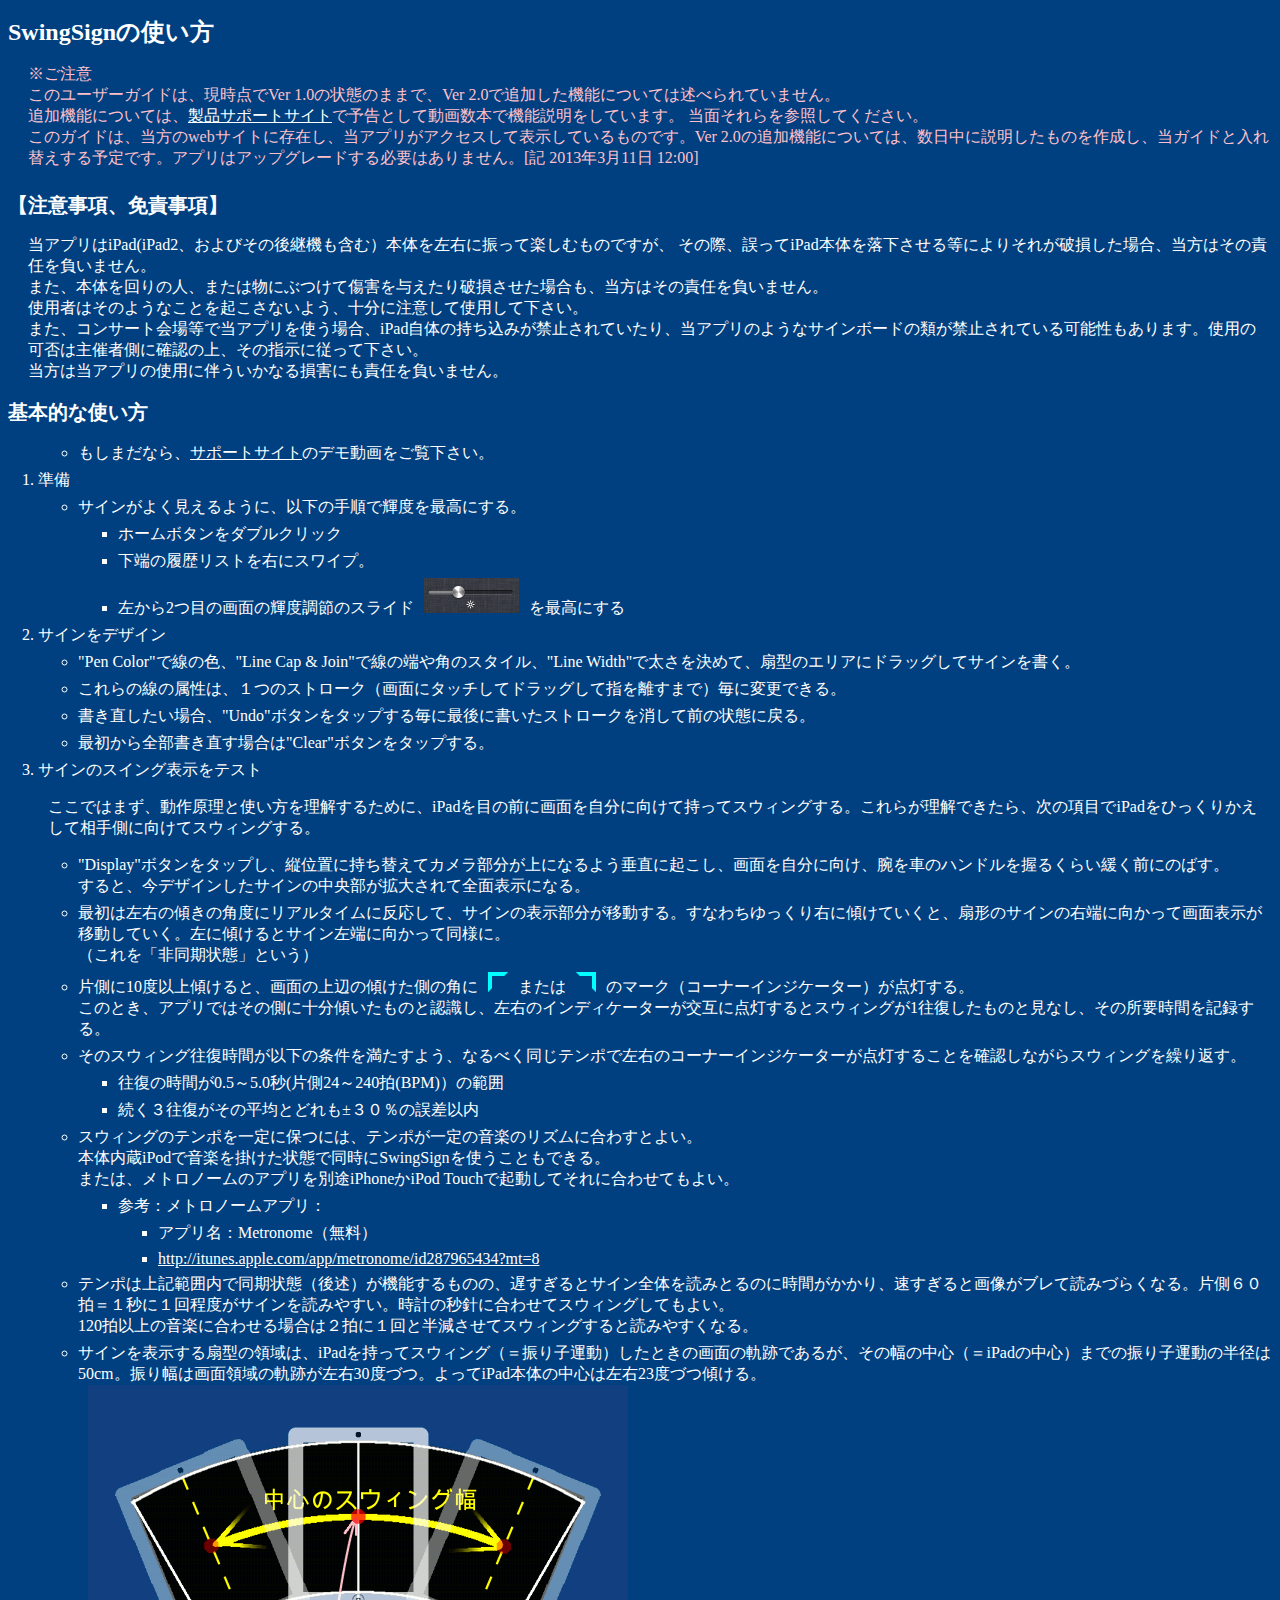
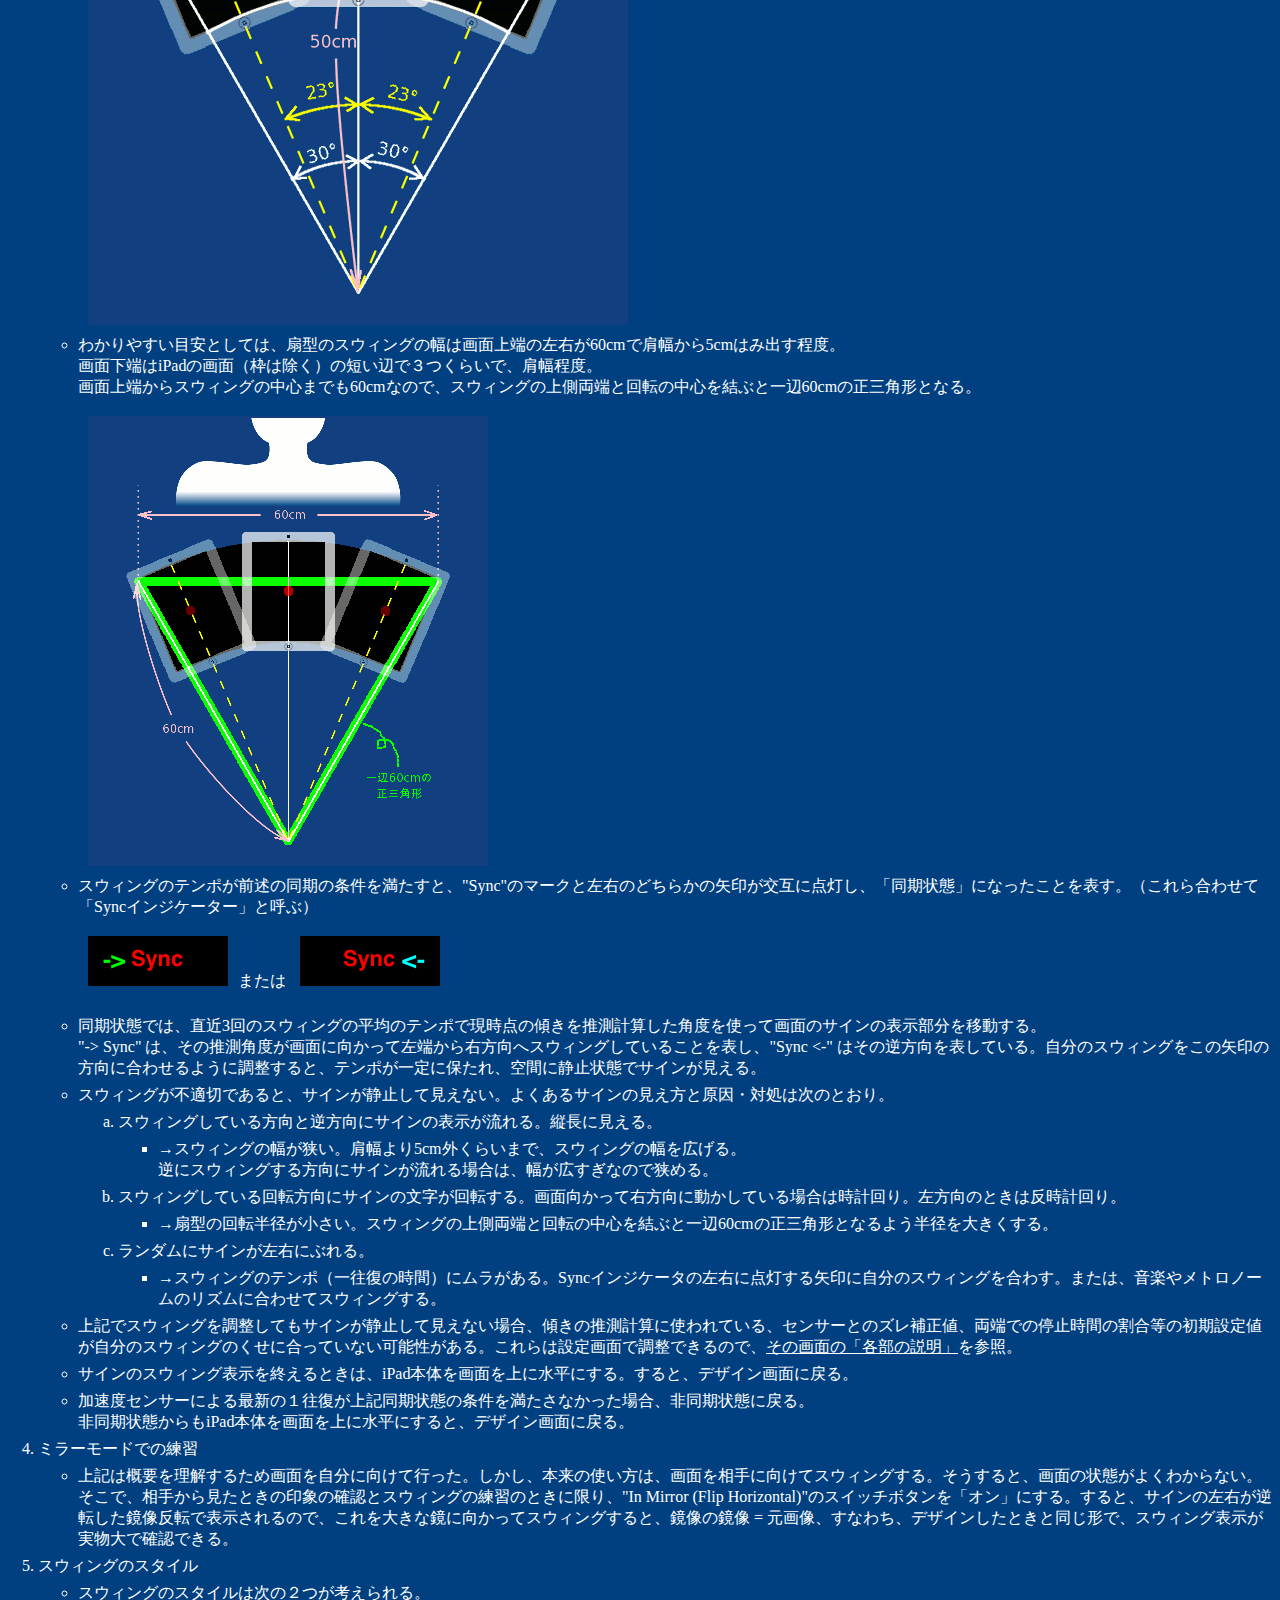
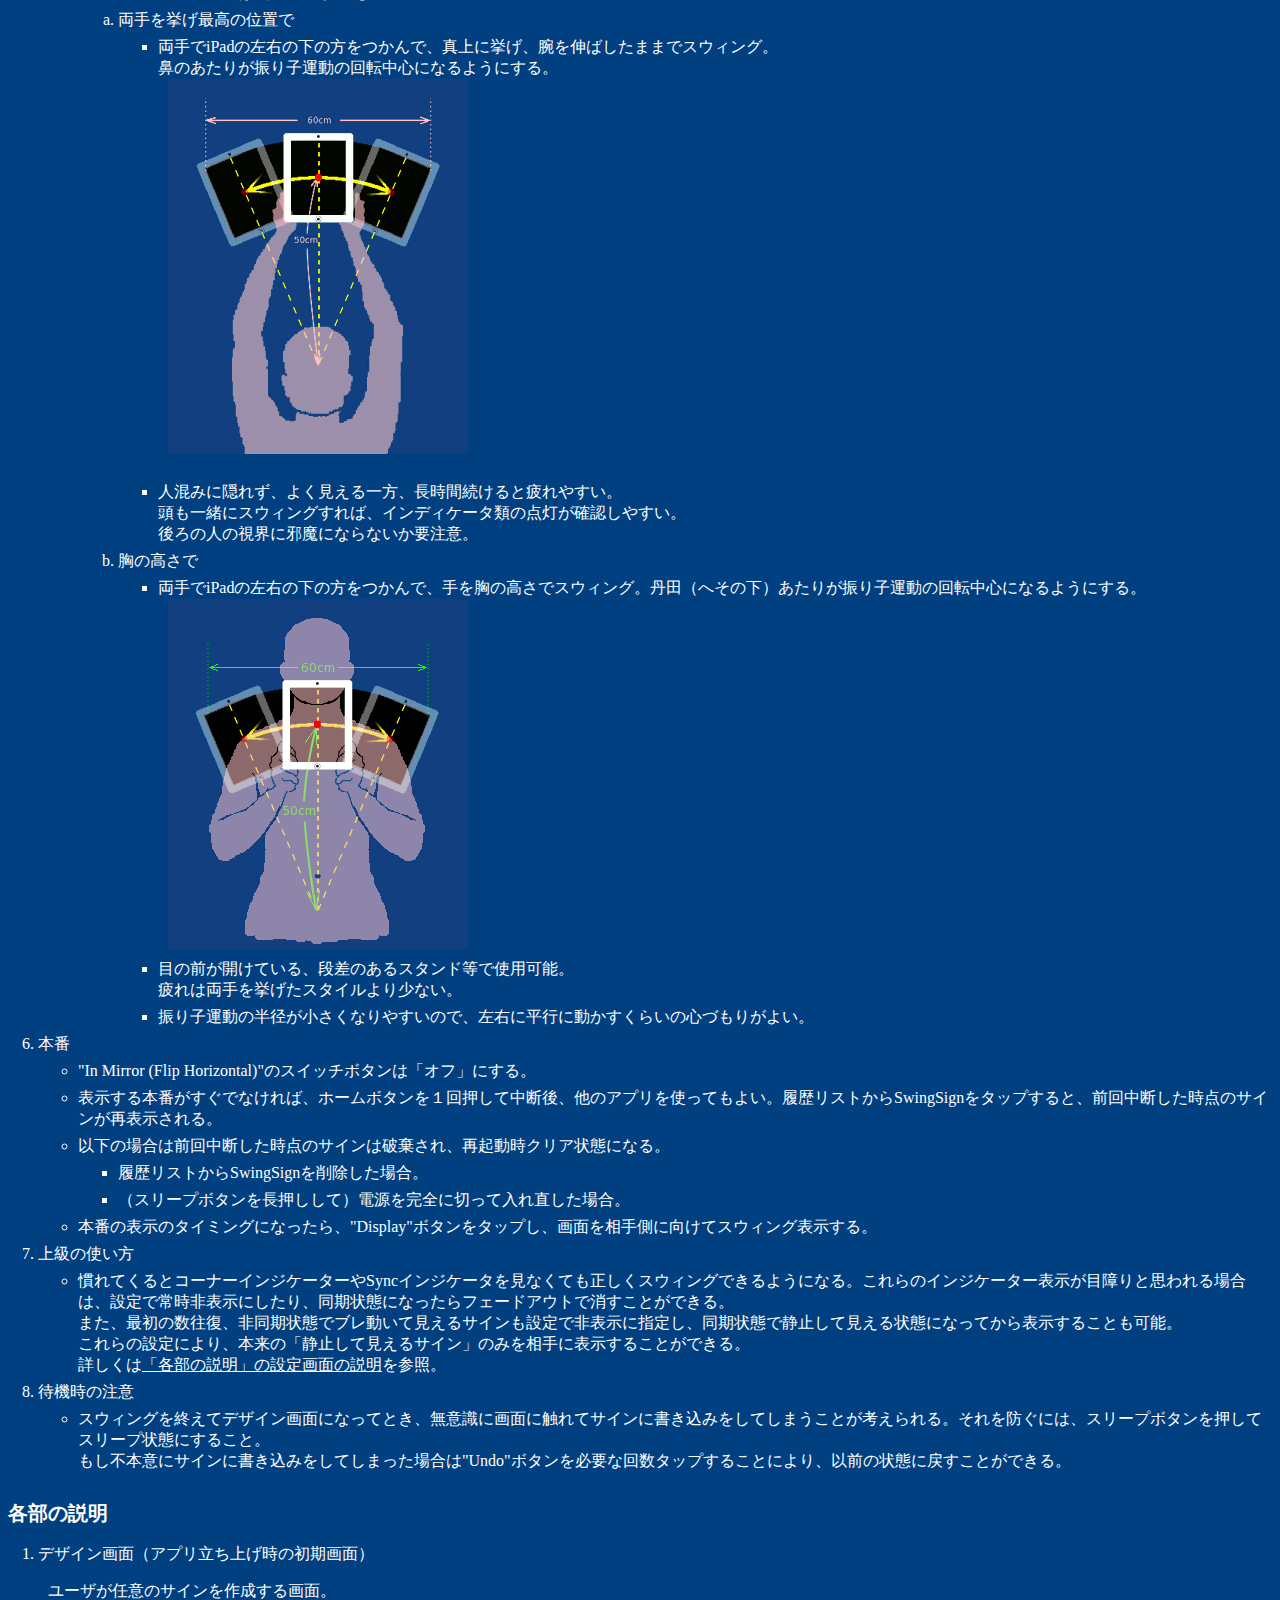
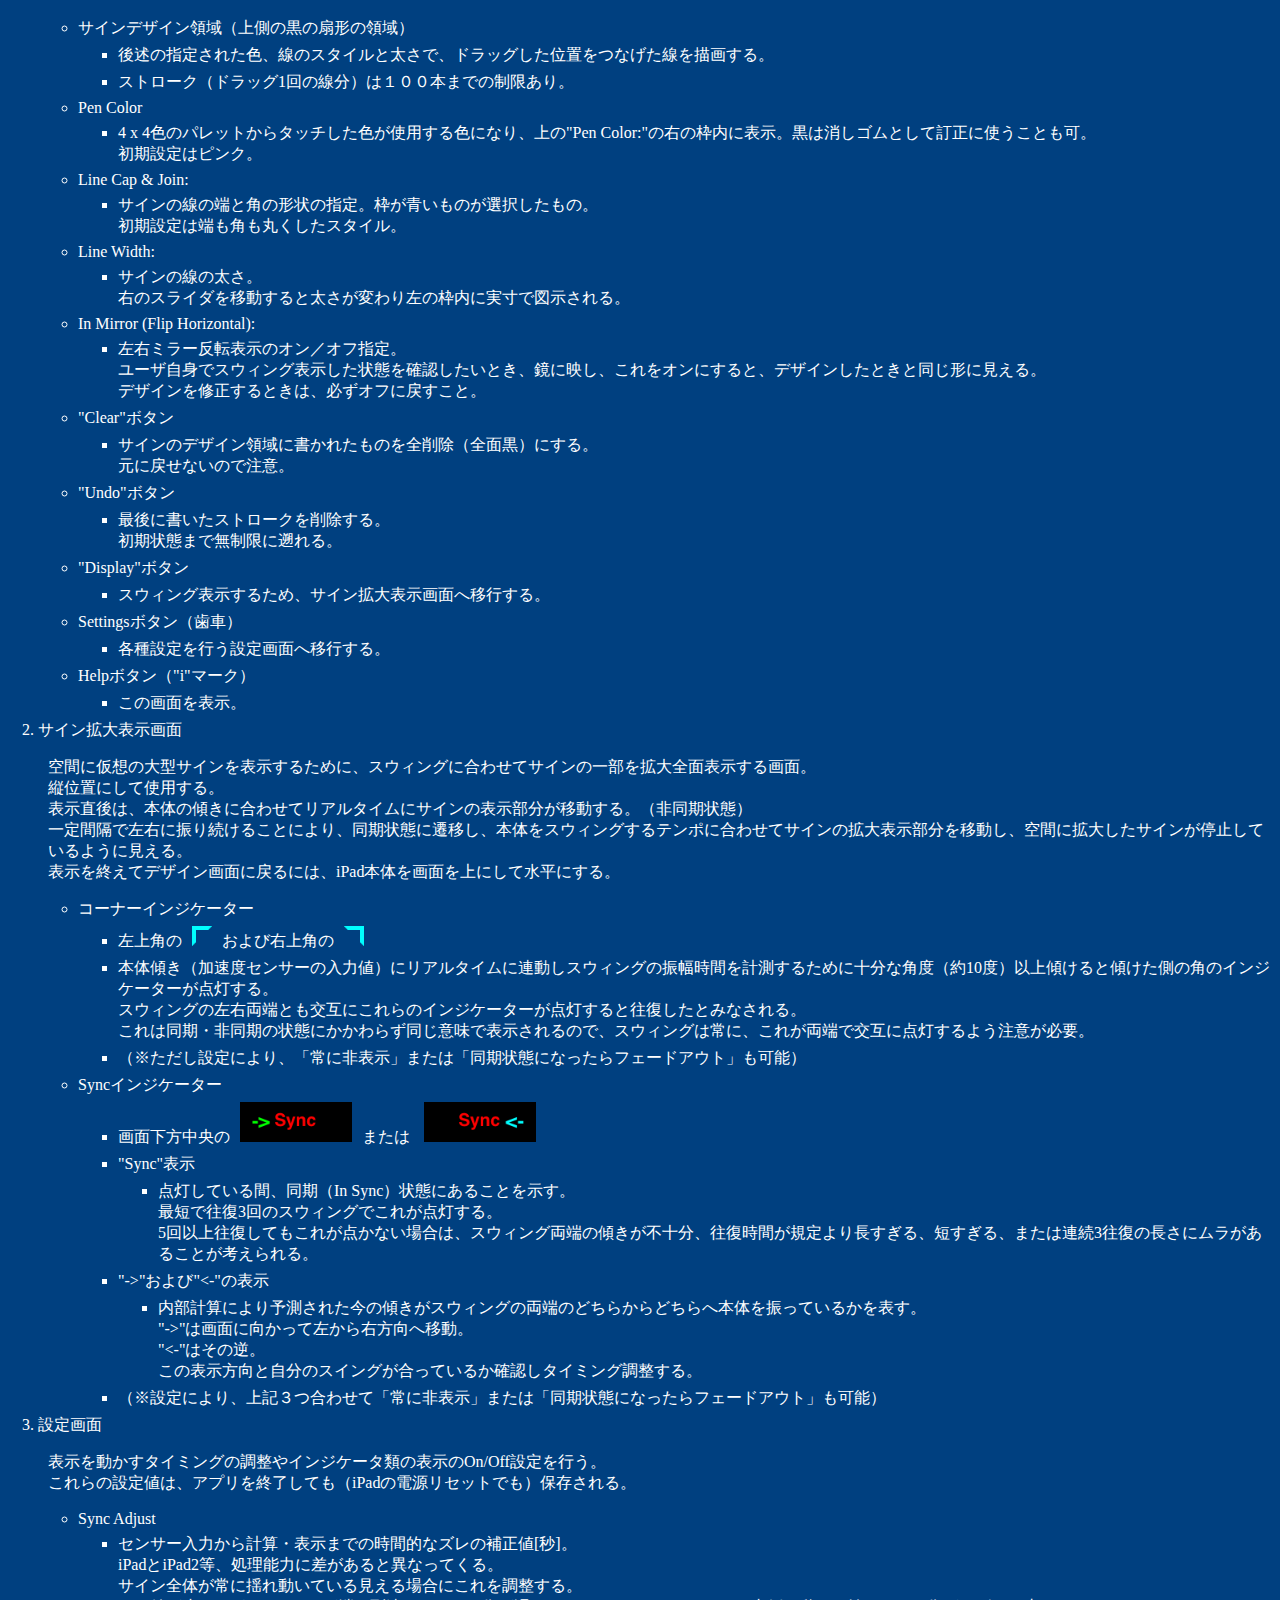
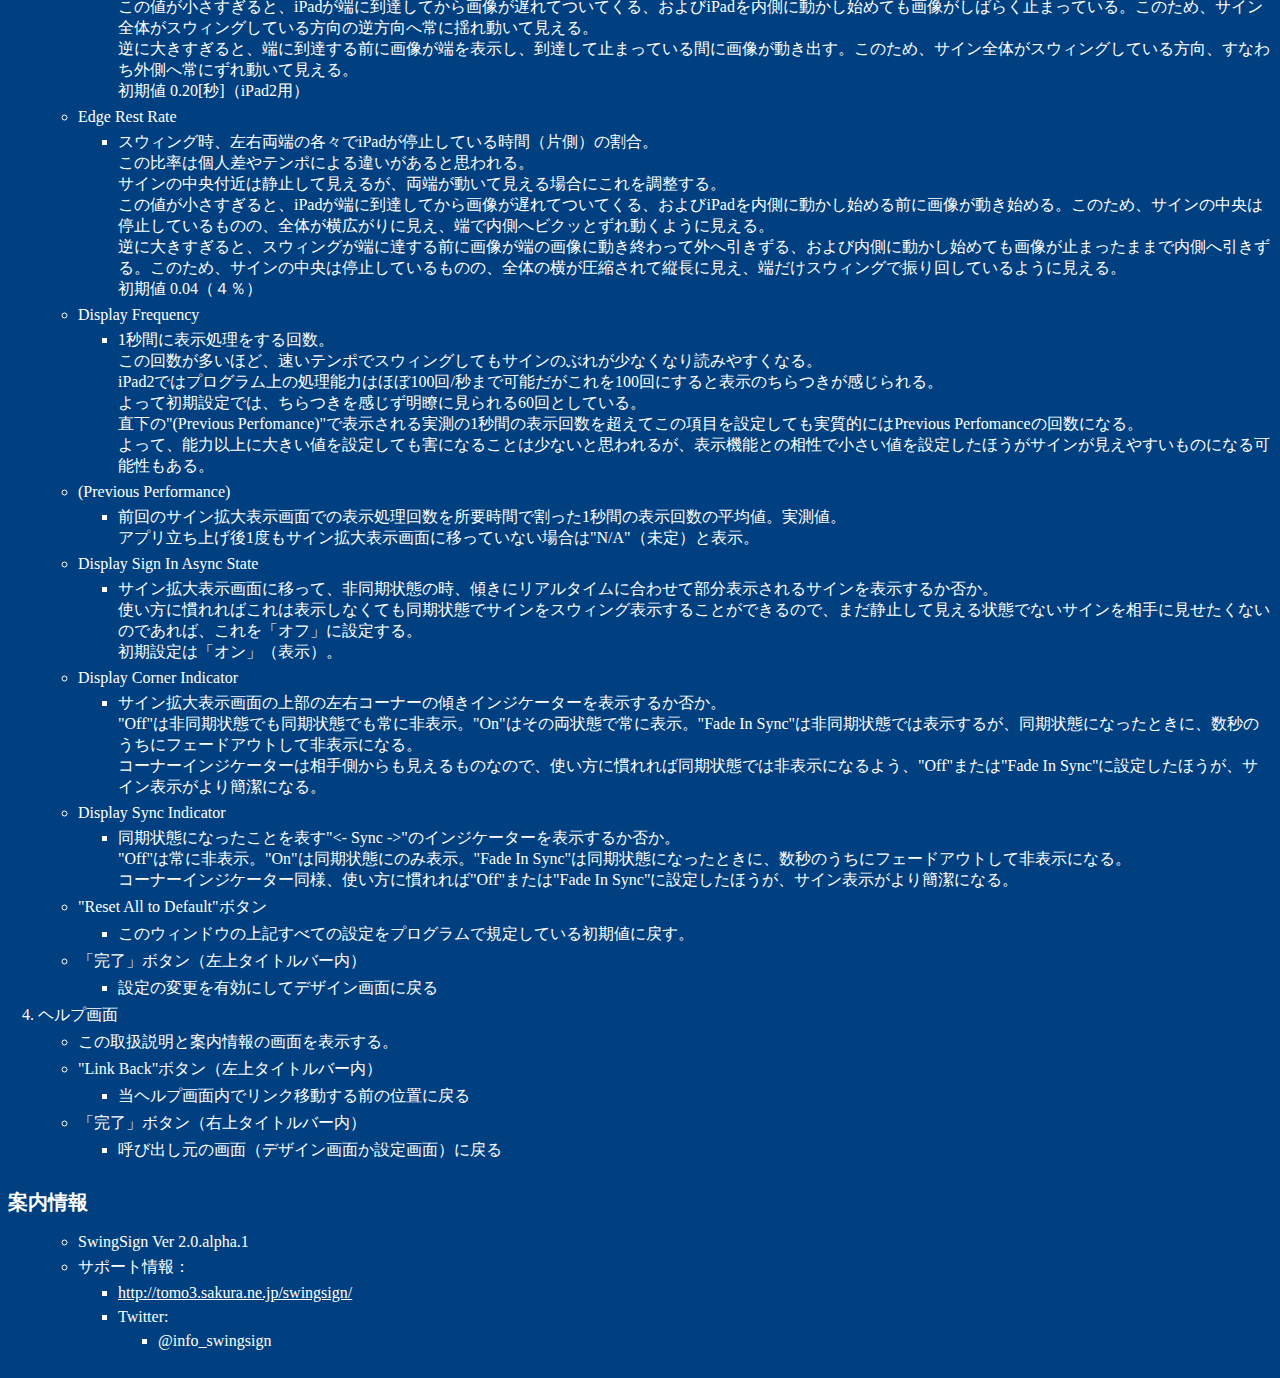
==== commit 4e8521d1: "SCMのテストで、注意書き日付のみ更新。" ====
--- a/manual/Info-J.html
+++ b/manual/Info-J.html
@@ -38,7 +38,7 @@
     このユーザーガイドは、現時点でVer 1.0の状態のままで、Ver 2.0で追加した機能については述べられていません。<br>
     追加機能については、<a href="http://tomo3.sakura.ne.jp/swingsign/">製品サポートサイト</a>で予告として動画数本で機能説明をしています。
     当面それらを参照してください。<br>
-    このガイドは、当方のwebサイトに存在し、当アプリがアクセスして表示しているものです。Ver 2.0の追加機能については、数日中に説明したものを作成し、当ガイドと入れ替えする予定です。アプリはアップグレードする必要はありません。[記 2013年3月9日 15:35]
+    このガイドは、当方のwebサイトに存在し、当アプリがアクセスして表示しているものです。Ver 2.0の追加機能については、数日中に説明したものを作成し、当ガイドと入れ替えする予定です。アプリはアップグレードする必要はありません。[記 2013年3月11日 12:00]
    </ol>
    
     <h2>
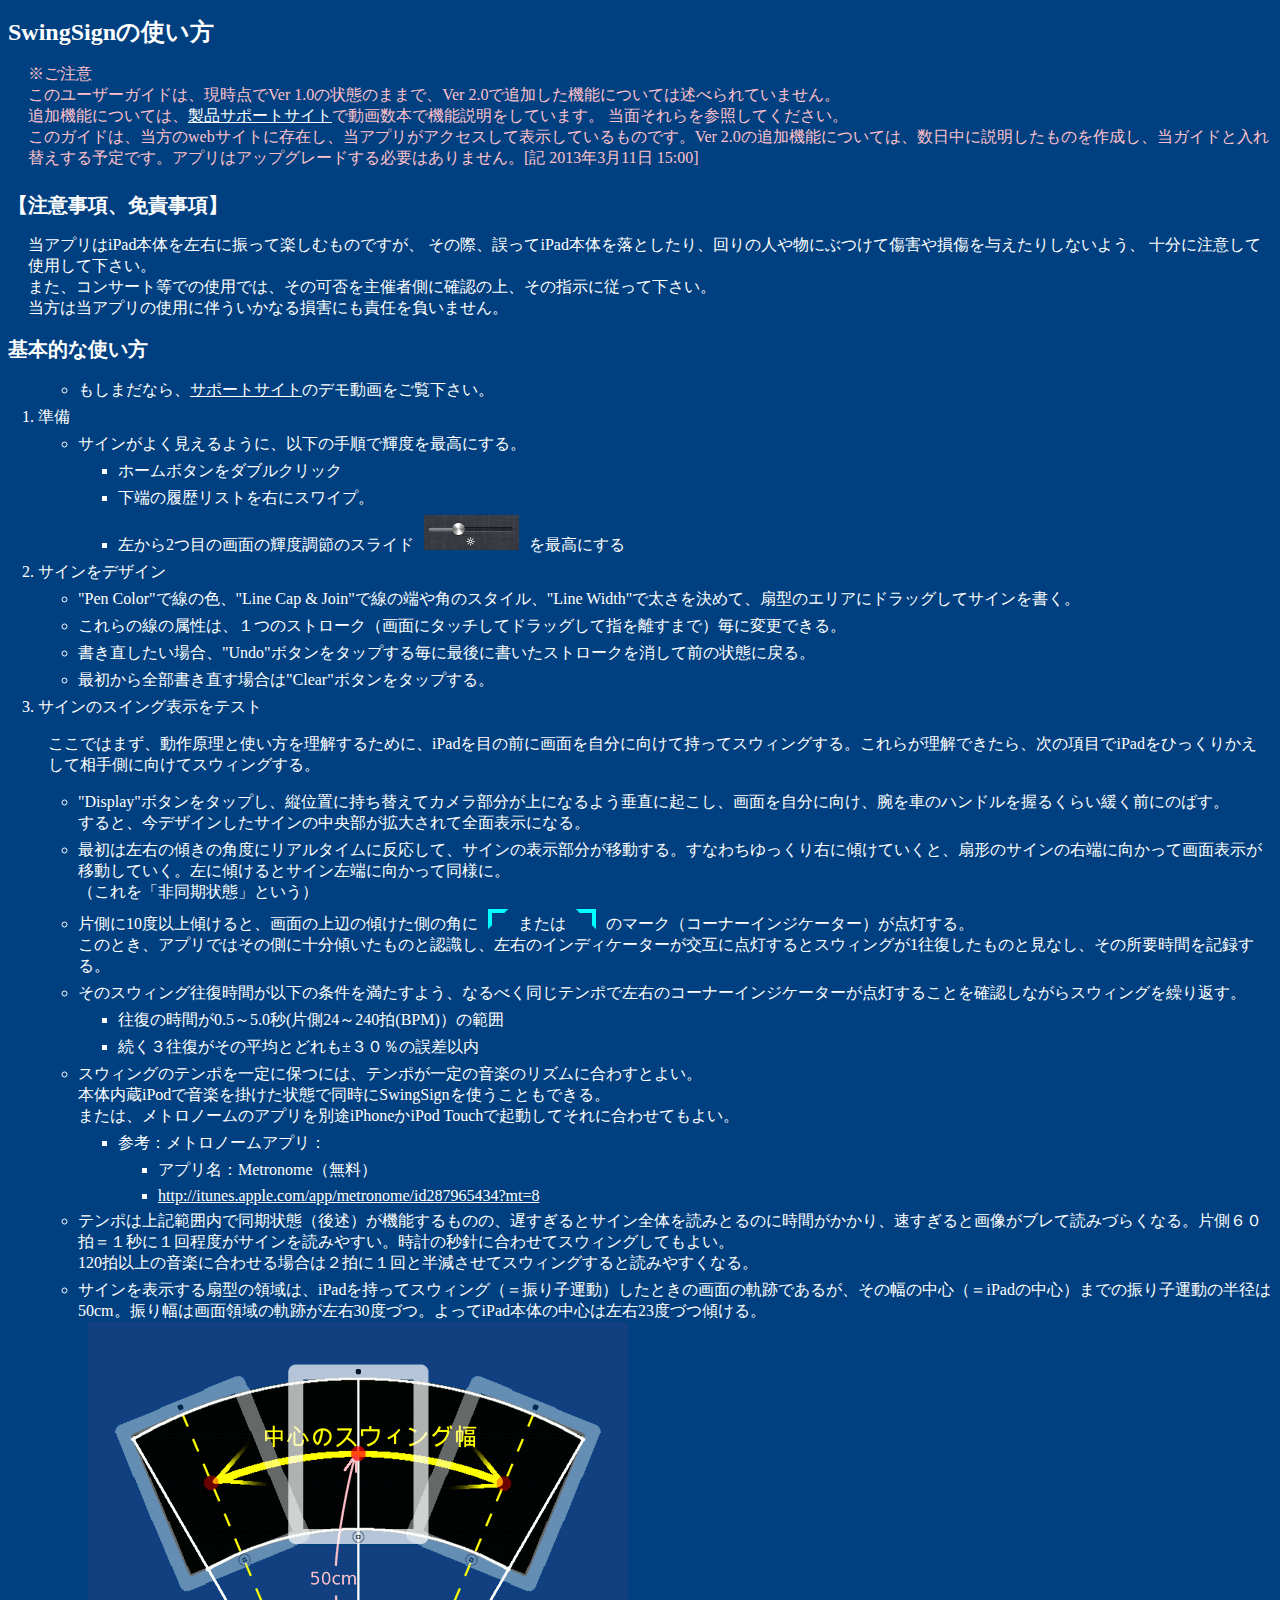
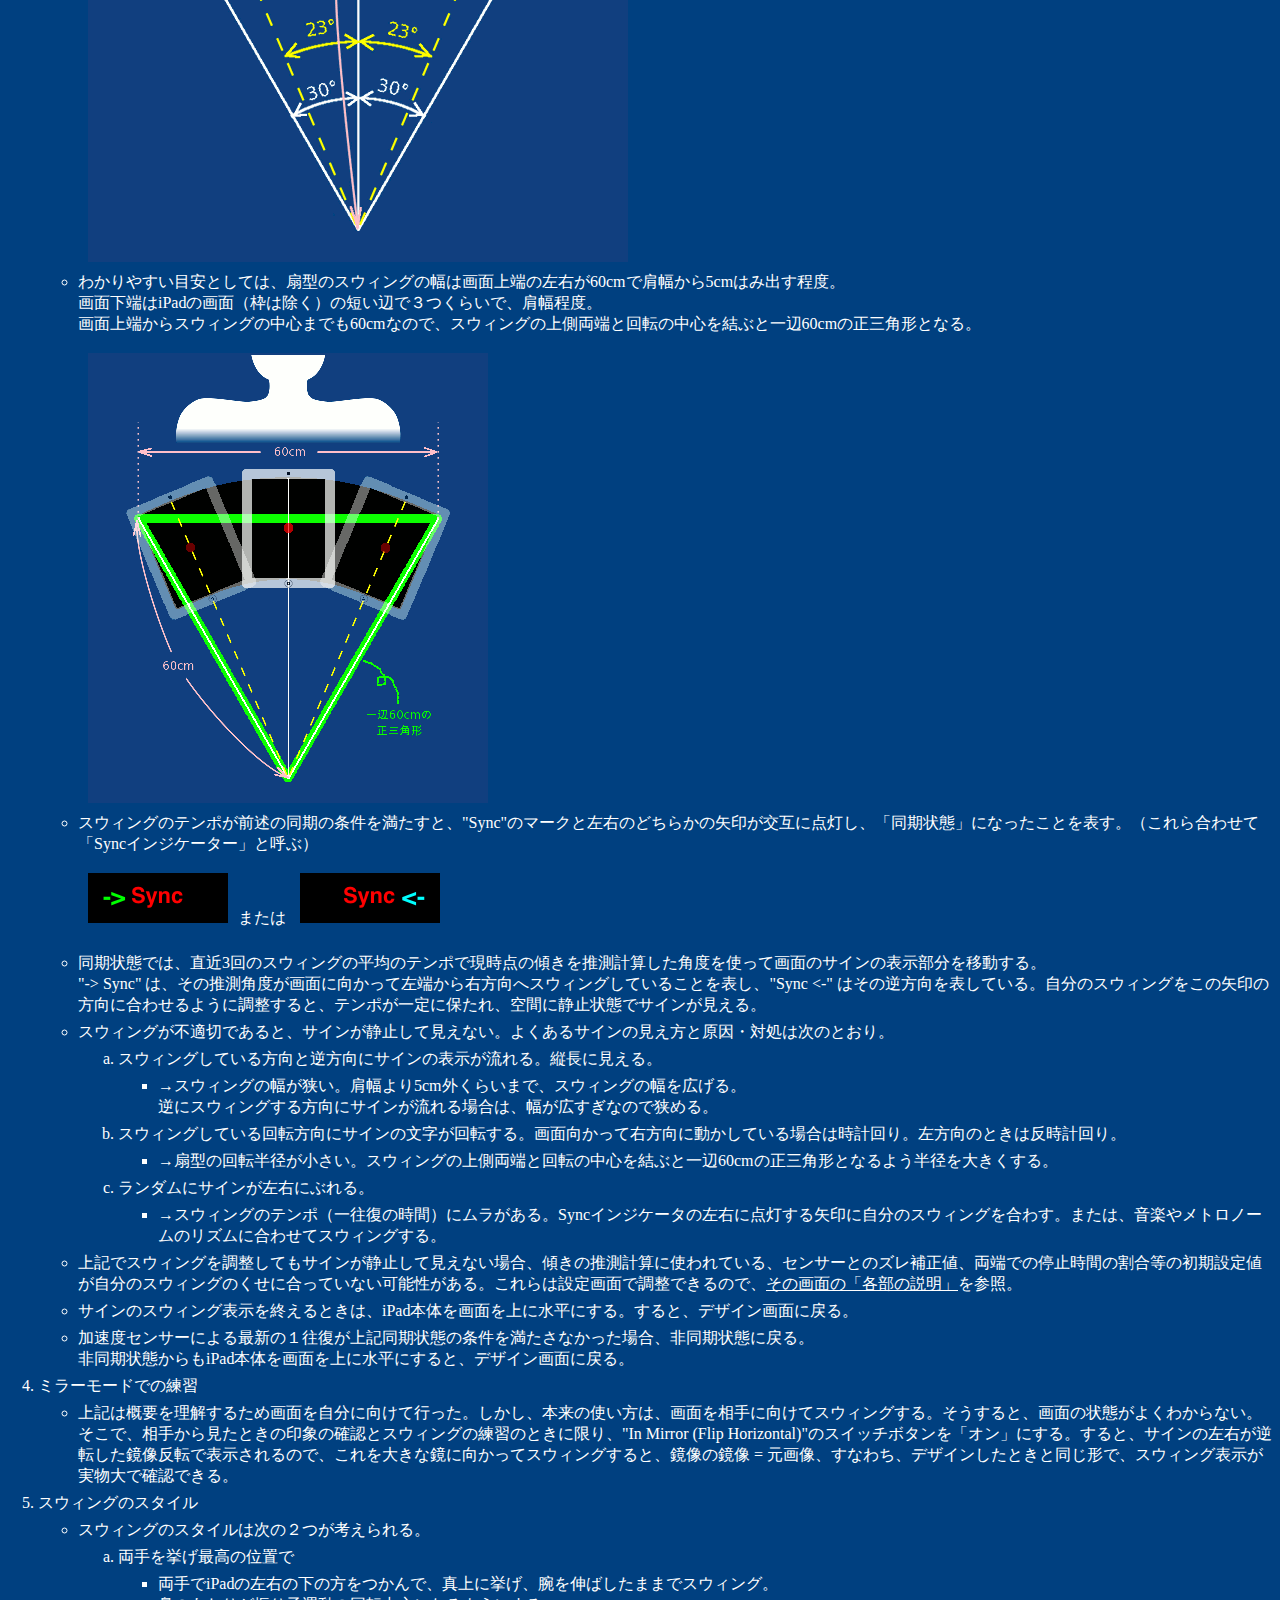
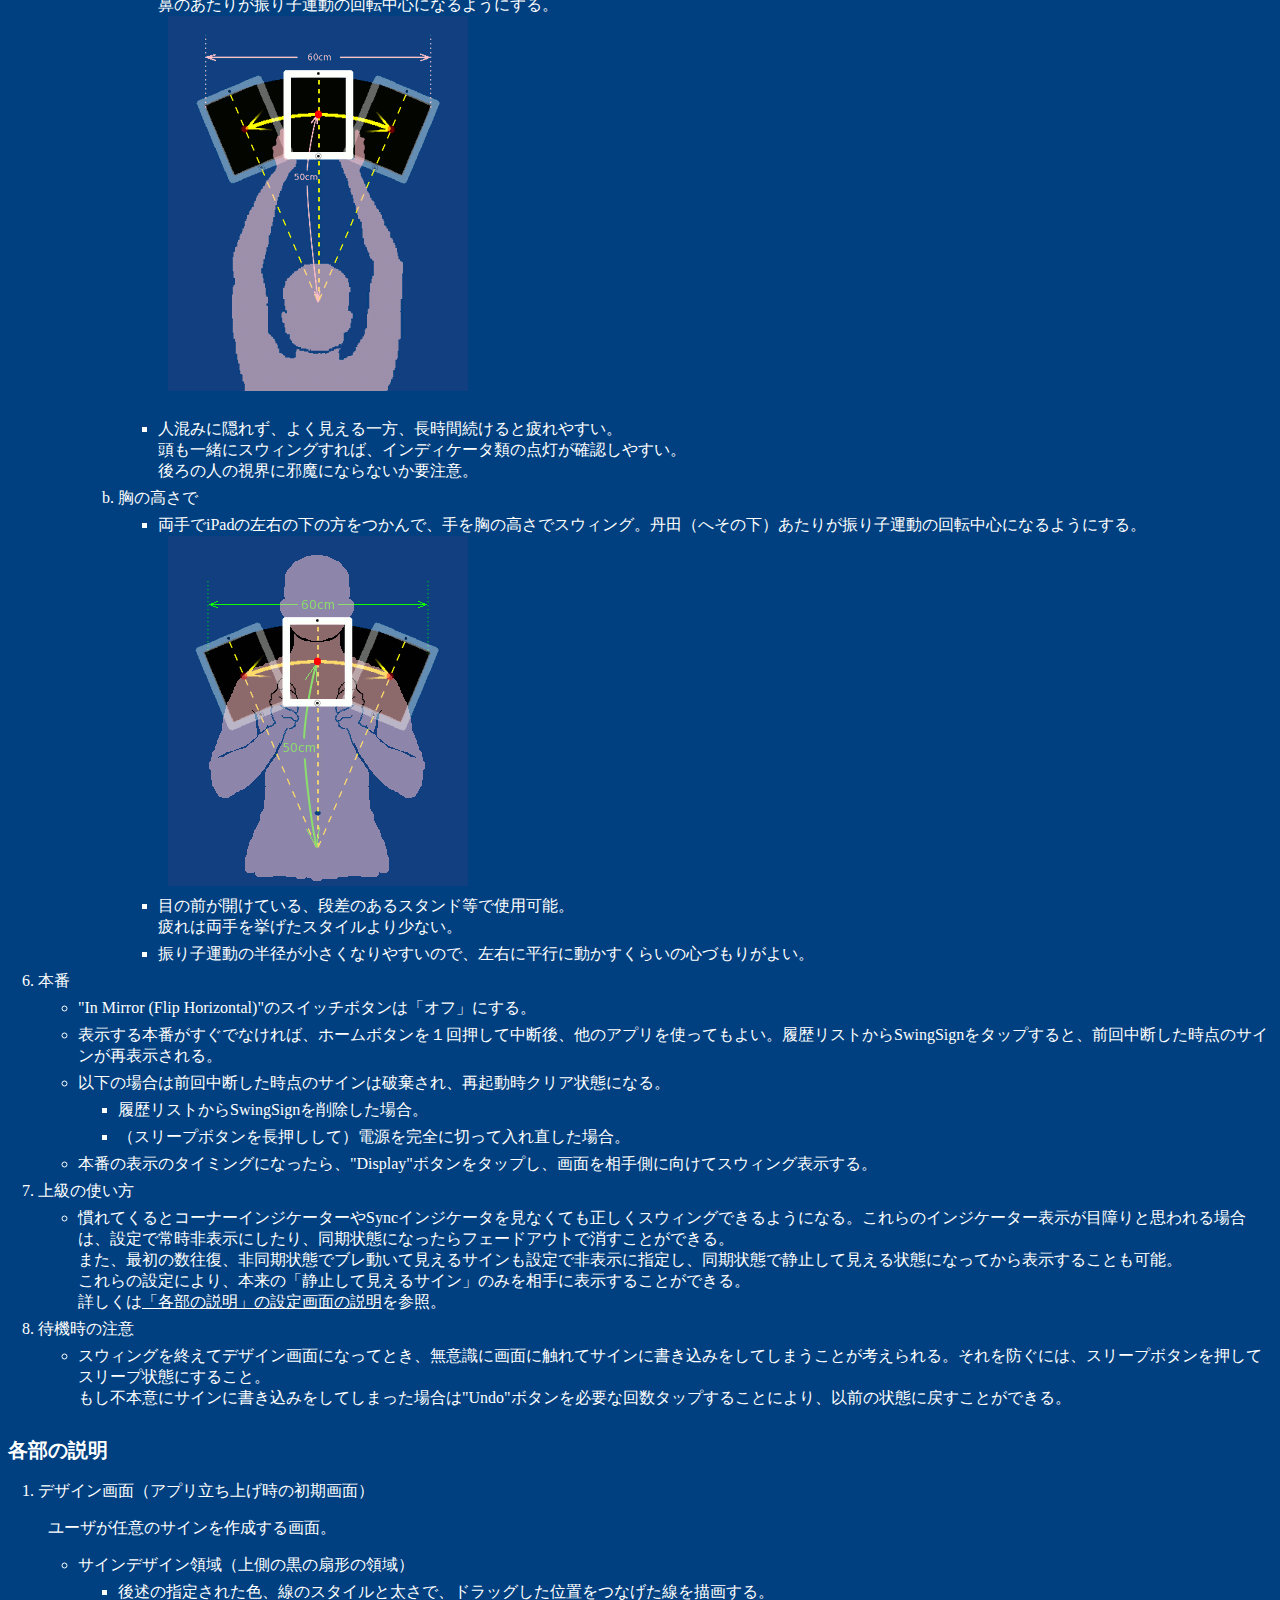
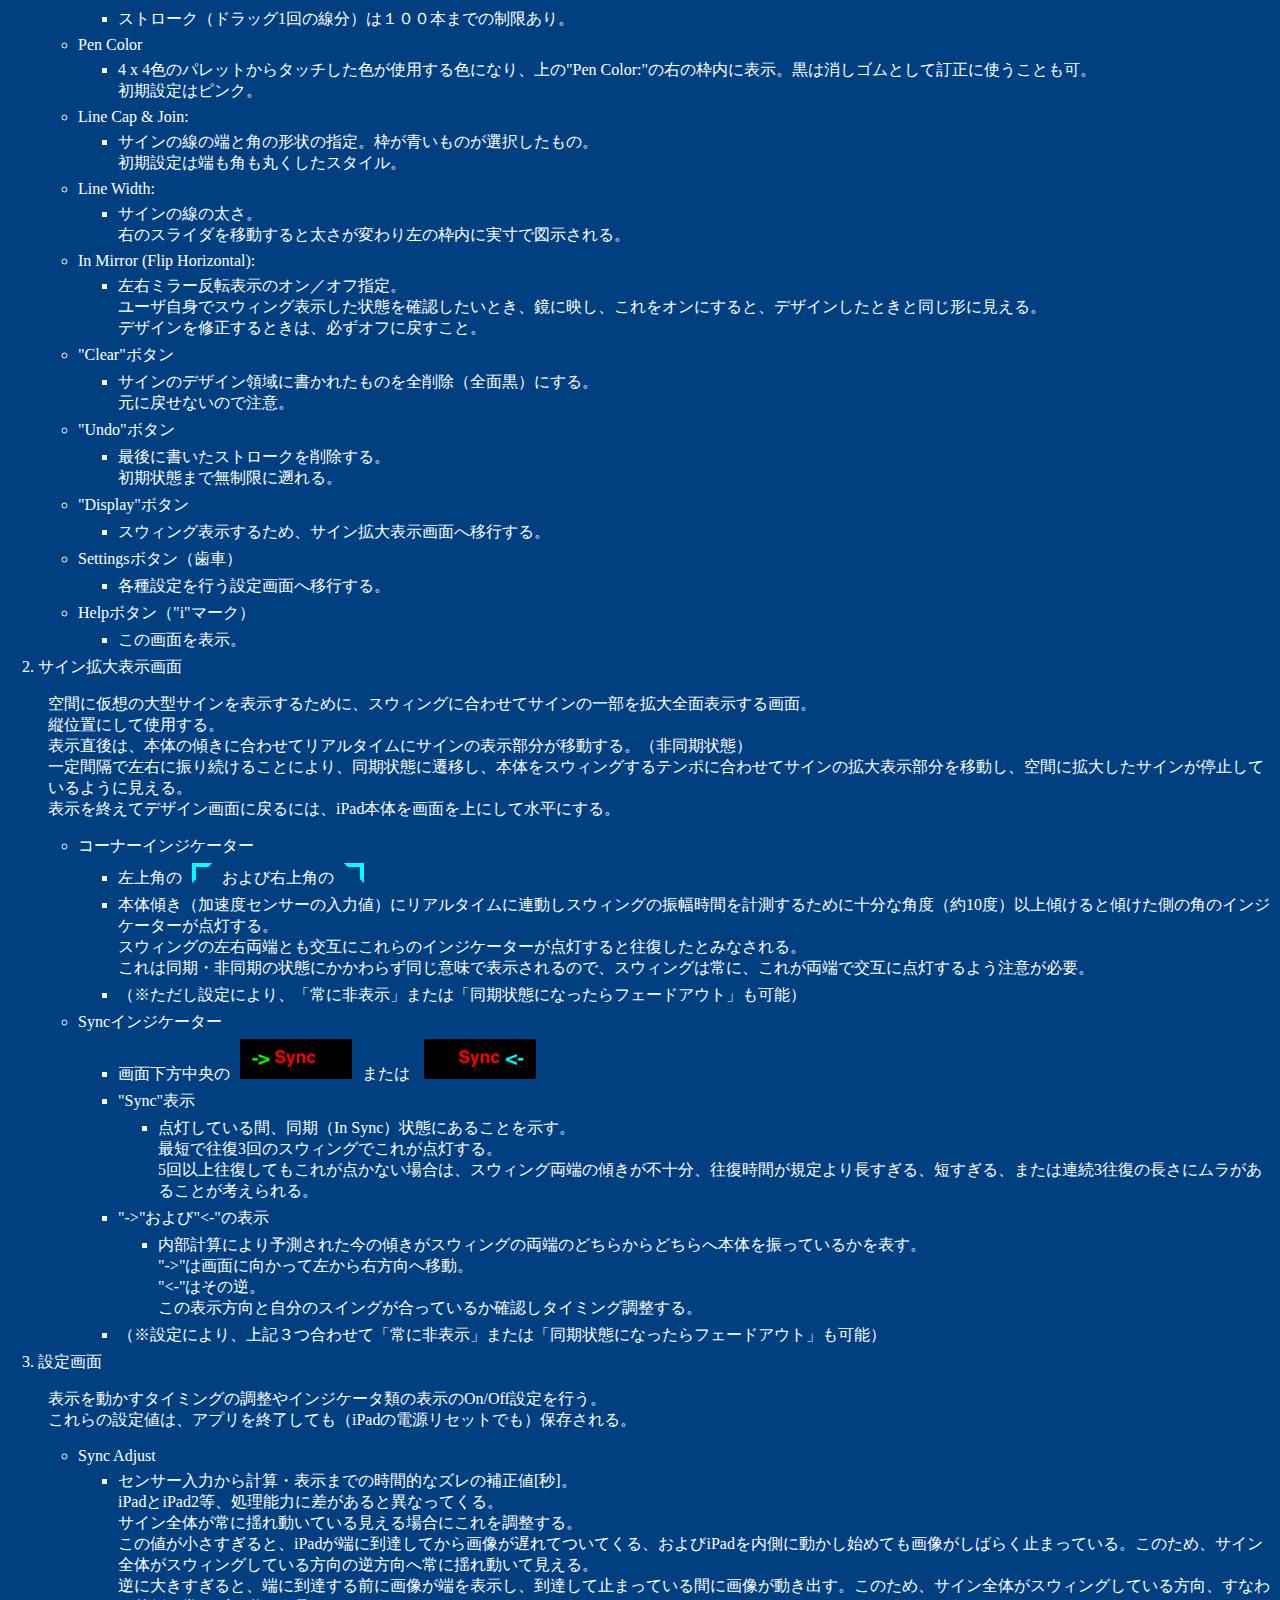
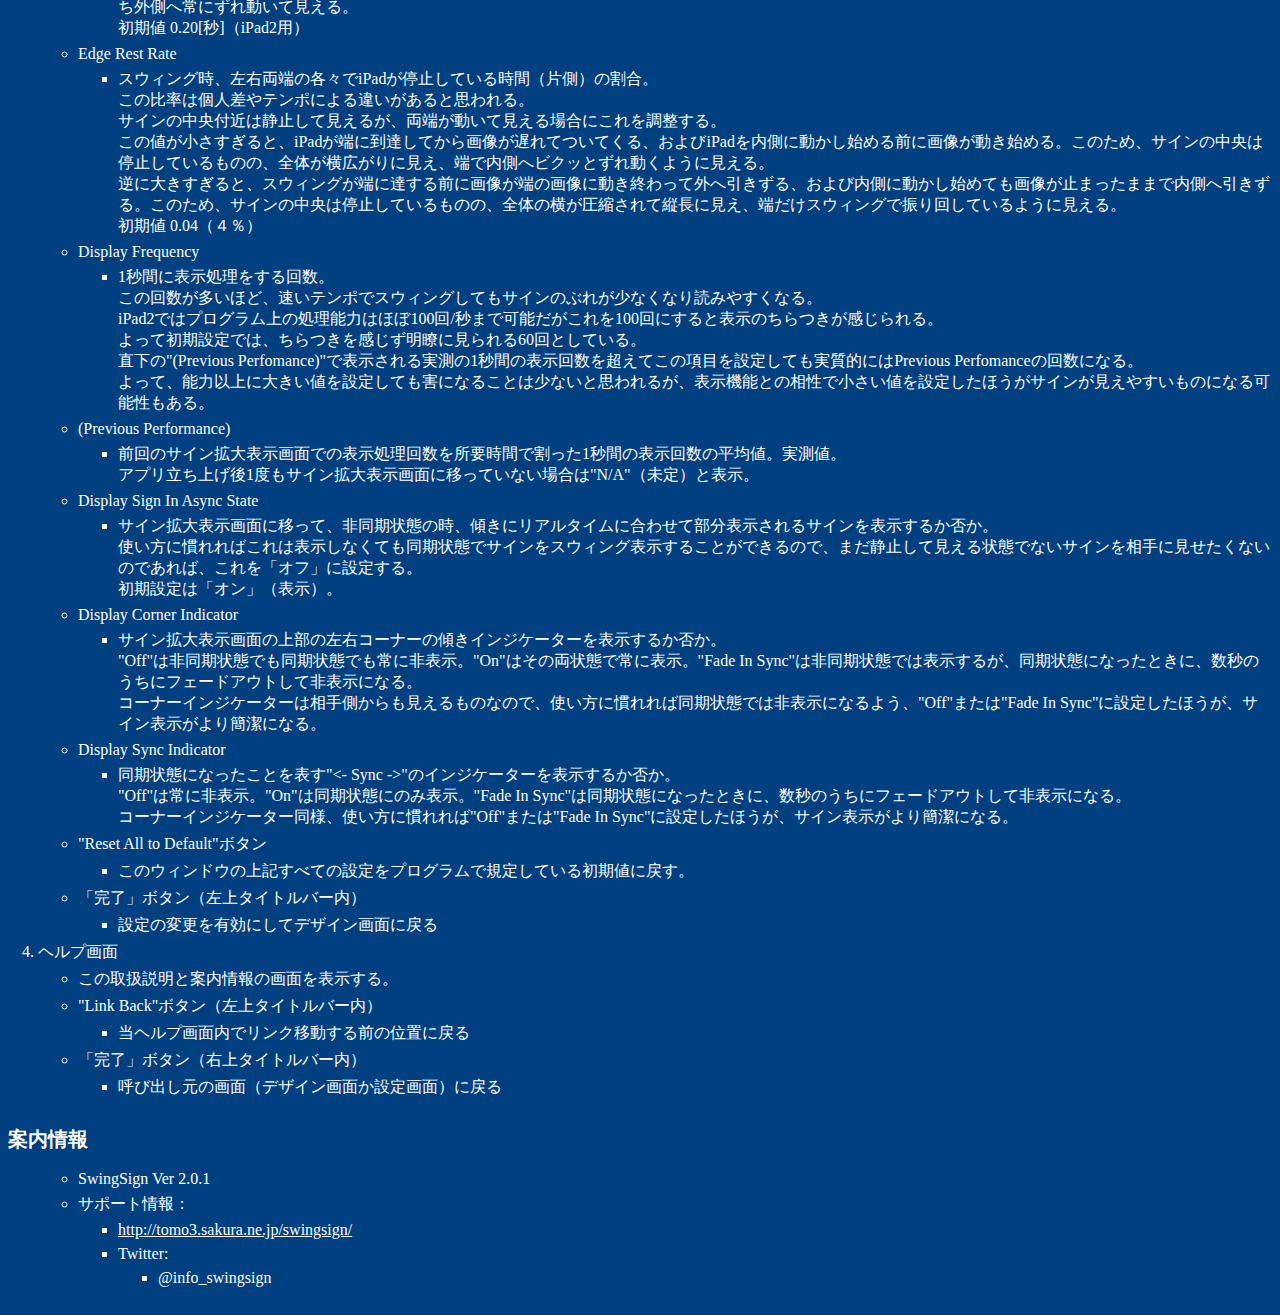
==== commit a2edd8f8: "注意事項の簡略化と、最後の情報の節の記述が Ver 2.0.alpha.1となっていたので、alphaを除く。" ====
--- a/manual/Info-J.html
+++ b/manual/Info-J.html
@@ -36,20 +36,19 @@
    <ol class="ol1" style="color: pink">
     ※ご注意<br>
     このユーザーガイドは、現時点でVer 1.0の状態のままで、Ver 2.0で追加した機能については述べられていません。<br>
-    追加機能については、<a href="http://tomo3.sakura.ne.jp/swingsign/">製品サポートサイト</a>で予告として動画数本で機能説明をしています。
+    追加機能については、<a href="http://tomo3.sakura.ne.jp/swingsign/">製品サポートサイト</a>で動画数本で機能説明をしています。
     当面それらを参照してください。<br>
-    このガイドは、当方のwebサイトに存在し、当アプリがアクセスして表示しているものです。Ver 2.0の追加機能については、数日中に説明したものを作成し、当ガイドと入れ替えする予定です。アプリはアップグレードする必要はありません。[記 2013年3月11日 12:00]
+    このガイドは、当方のwebサイトに存在し、当アプリがアクセスして表示しているものです。Ver 2.0の追加機能については、数日中に説明したものを作成し、当ガイドと入れ替えする予定です。アプリはアップグレードする必要はありません。[記 2013年3月11日 15:00]
    </ol>
    
     <h2>
         【注意事項、免責事項】
     </h2>
     <p>
-    当アプリはiPad(iPad2、およびその後継機も含む）本体を左右に振って楽しむものですが、
-    その際、誤ってiPad本体を落下させる等によりそれが破損した場合、当方はその責任を負いません。<br>
-    また、本体を回りの人、または物にぶつけて傷害を与えたり破損させた場合も、当方はその責任を負いません。<br>
-    使用者はそのようなことを起こさないよう、十分に注意して使用して下さい。<br>
-    また、コンサート会場等で当アプリを使う場合、iPad自体の持ち込みが禁止されていたり、当アプリのようなサインボードの類が禁止されている可能性もあります。使用の可否は主催者側に確認の上、その指示に従って下さい。<br>
+    当アプリはiPad本体を左右に振って楽しむものですが、
+    その際、誤ってiPad本体を落としたり、回りの人や物にぶつけて傷害や損傷を与えたりしないよう、
+    十分に注意して使用して下さい。<br>
+    また、コンサート等での使用では、その可否を主催者側に確認の上、その指示に従って下さい。<br>
     当方は当アプリの使用に伴ういかなる損害にも責任を負いません。
     </p>
 
@@ -388,7 +387,7 @@
 </h2>
   <ol class="ol1">
     <ul class="ul1">
-      <li class="li1">SwingSign Ver 2.0.alpha.1</li>
+      <li class="li1">SwingSign Ver 2.0.1</li>
       <li class="li1">サポート情報：</li>
       <ul class="ul1">
           <li class="li1"><a href="http://tomo3.sakura.ne.jp/swingsign/">http://tomo3.sakura.ne.jp/swingsign/</a></li>
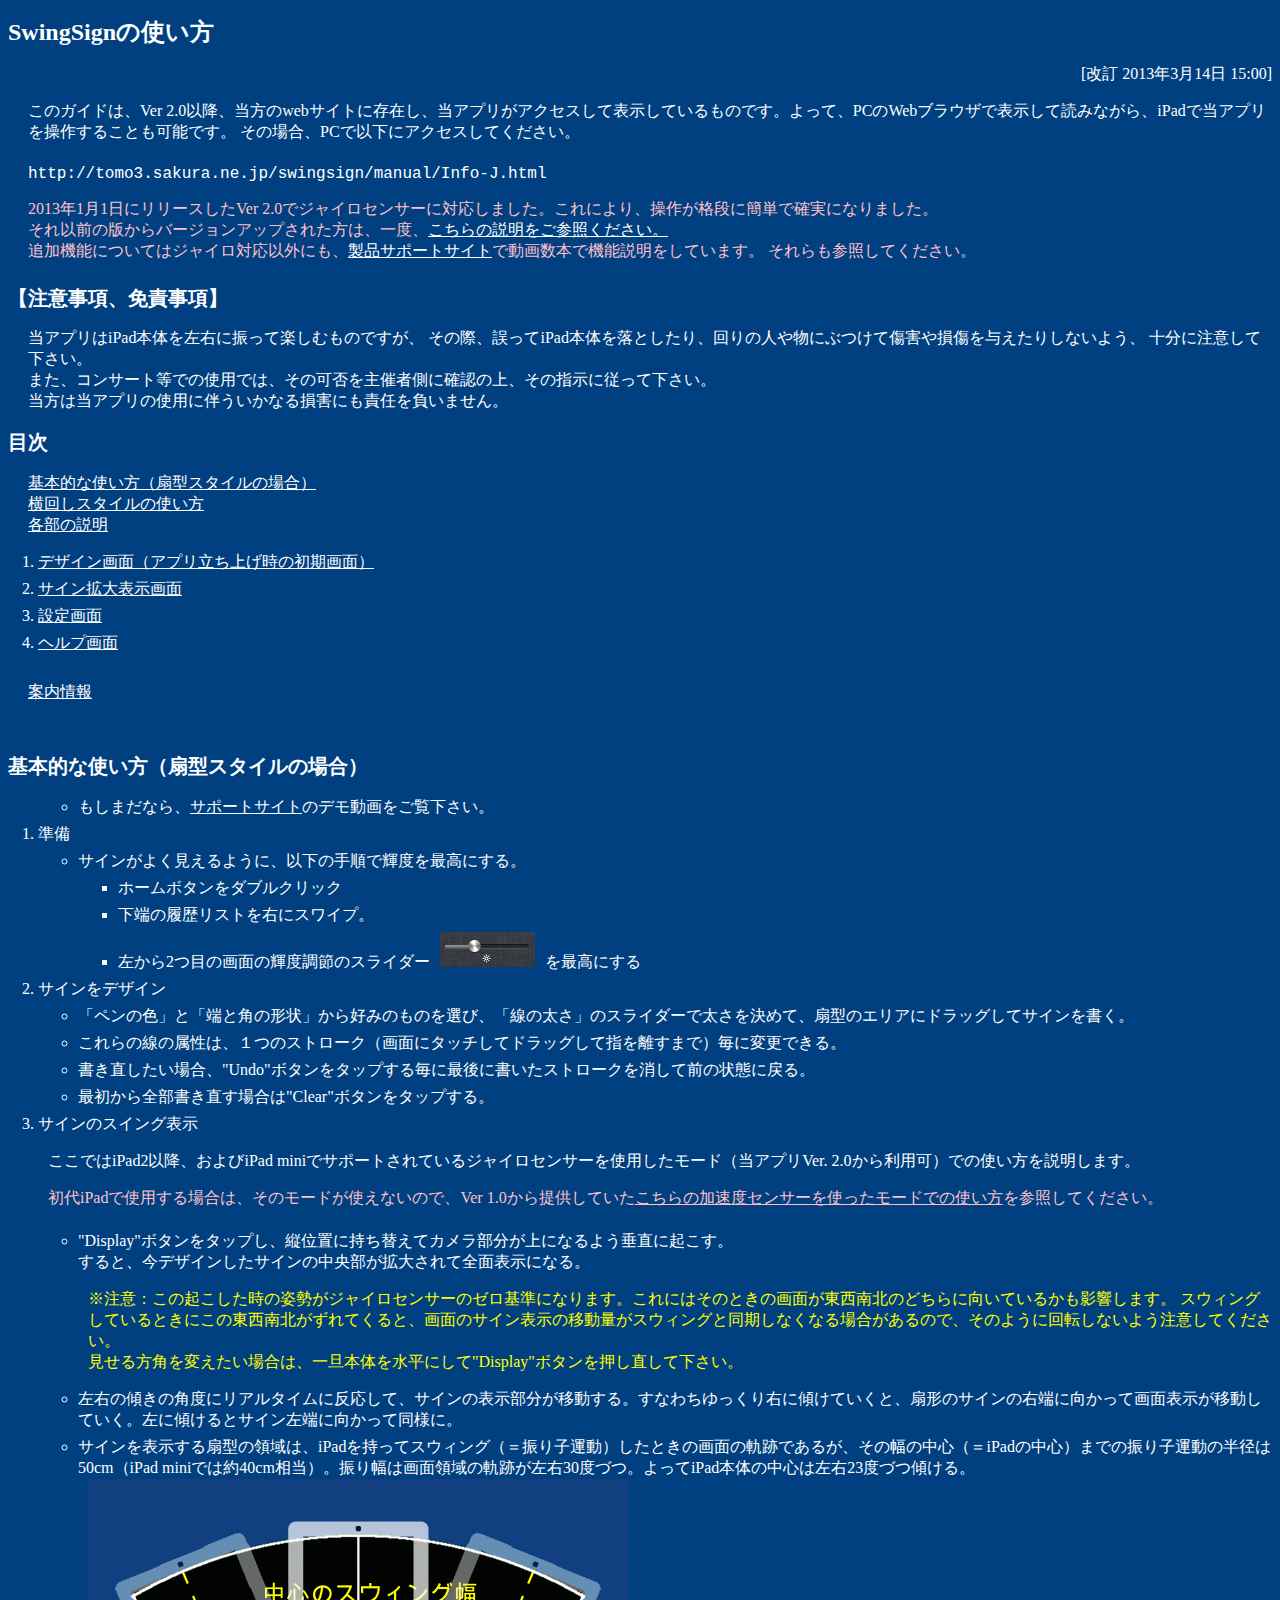
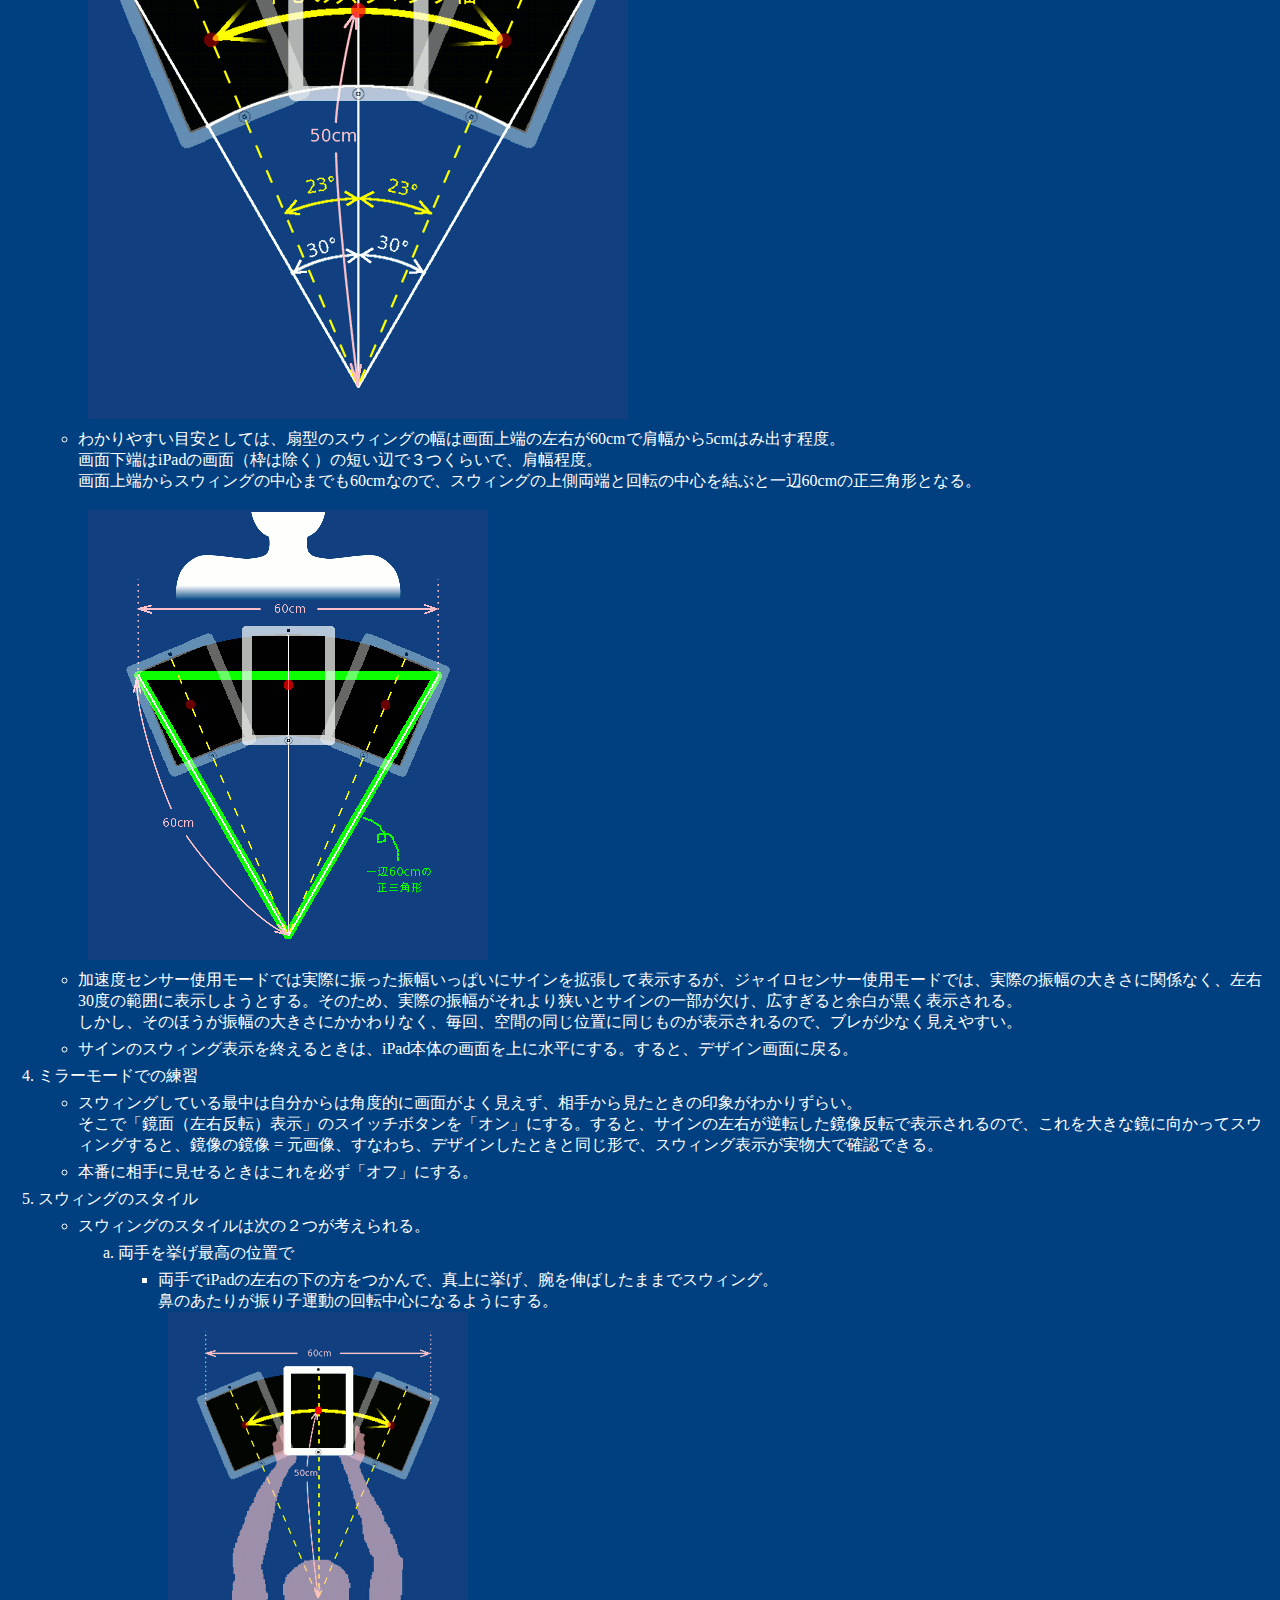
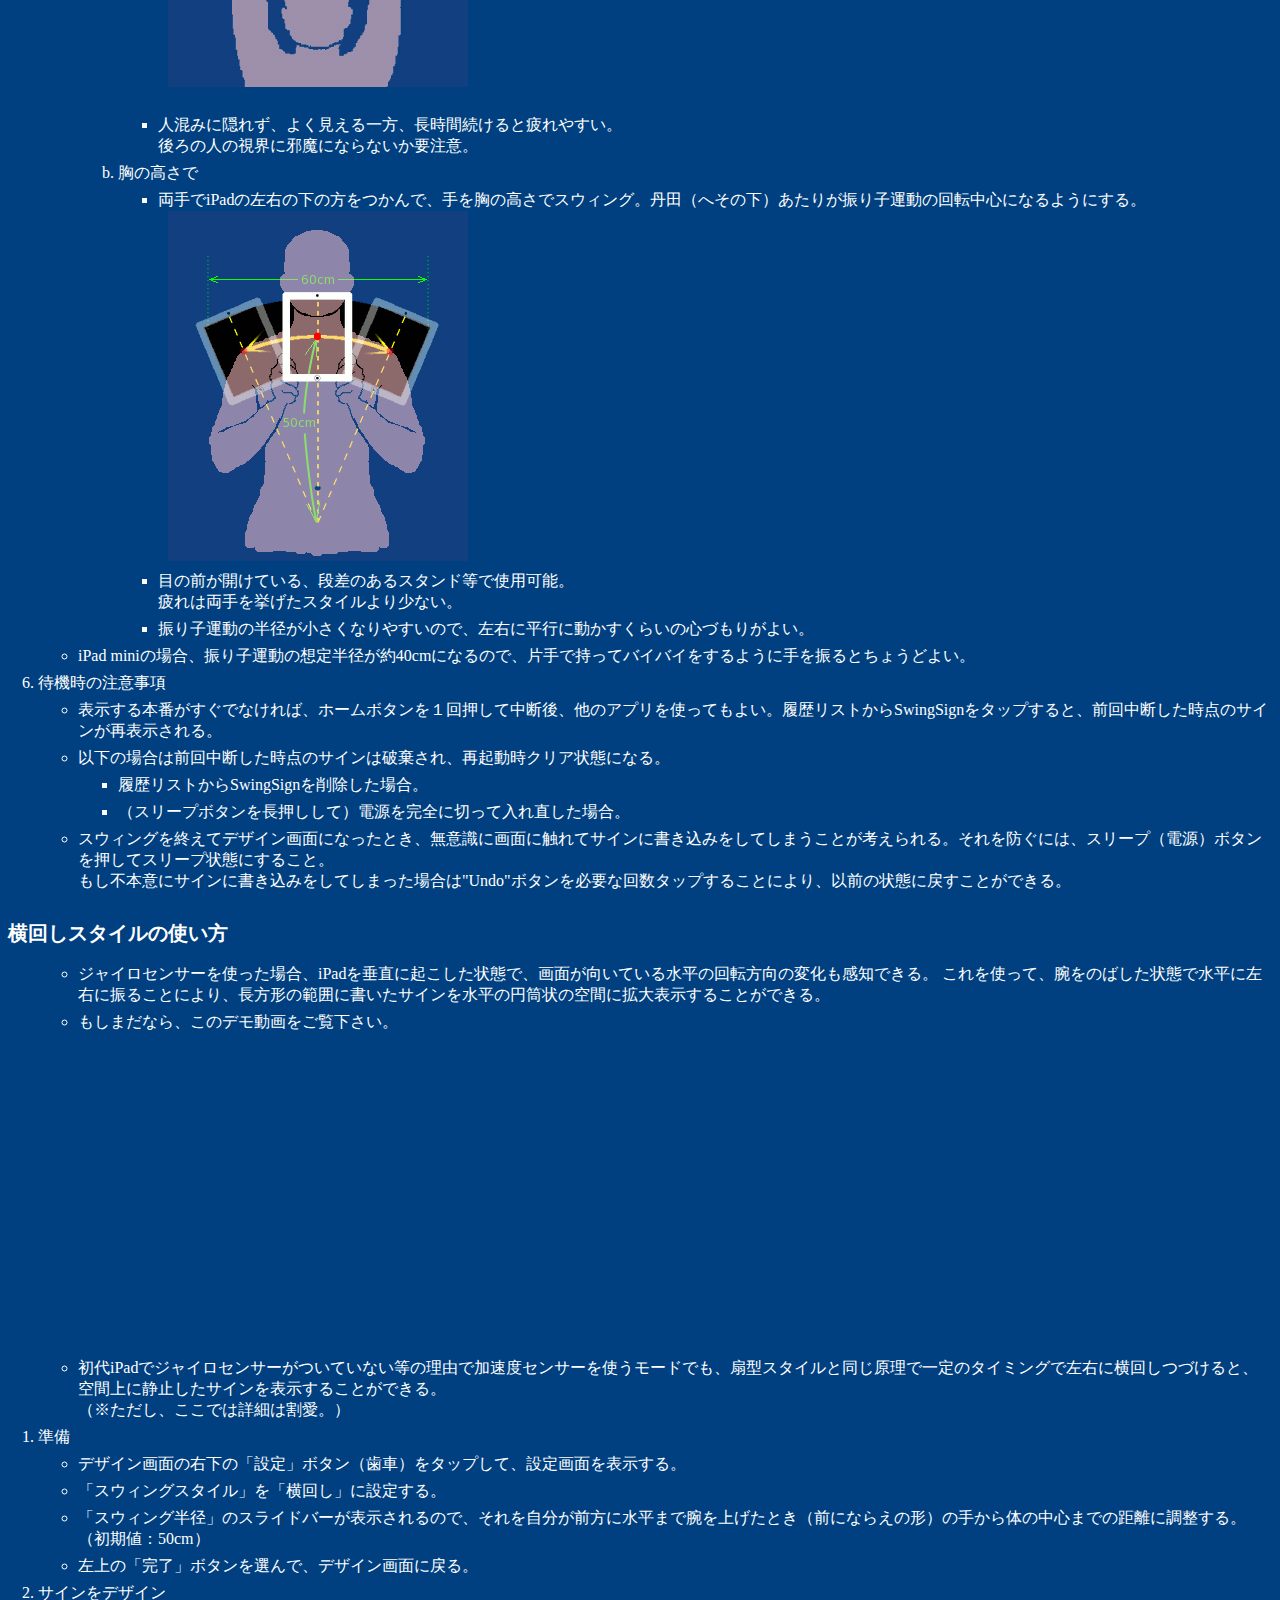
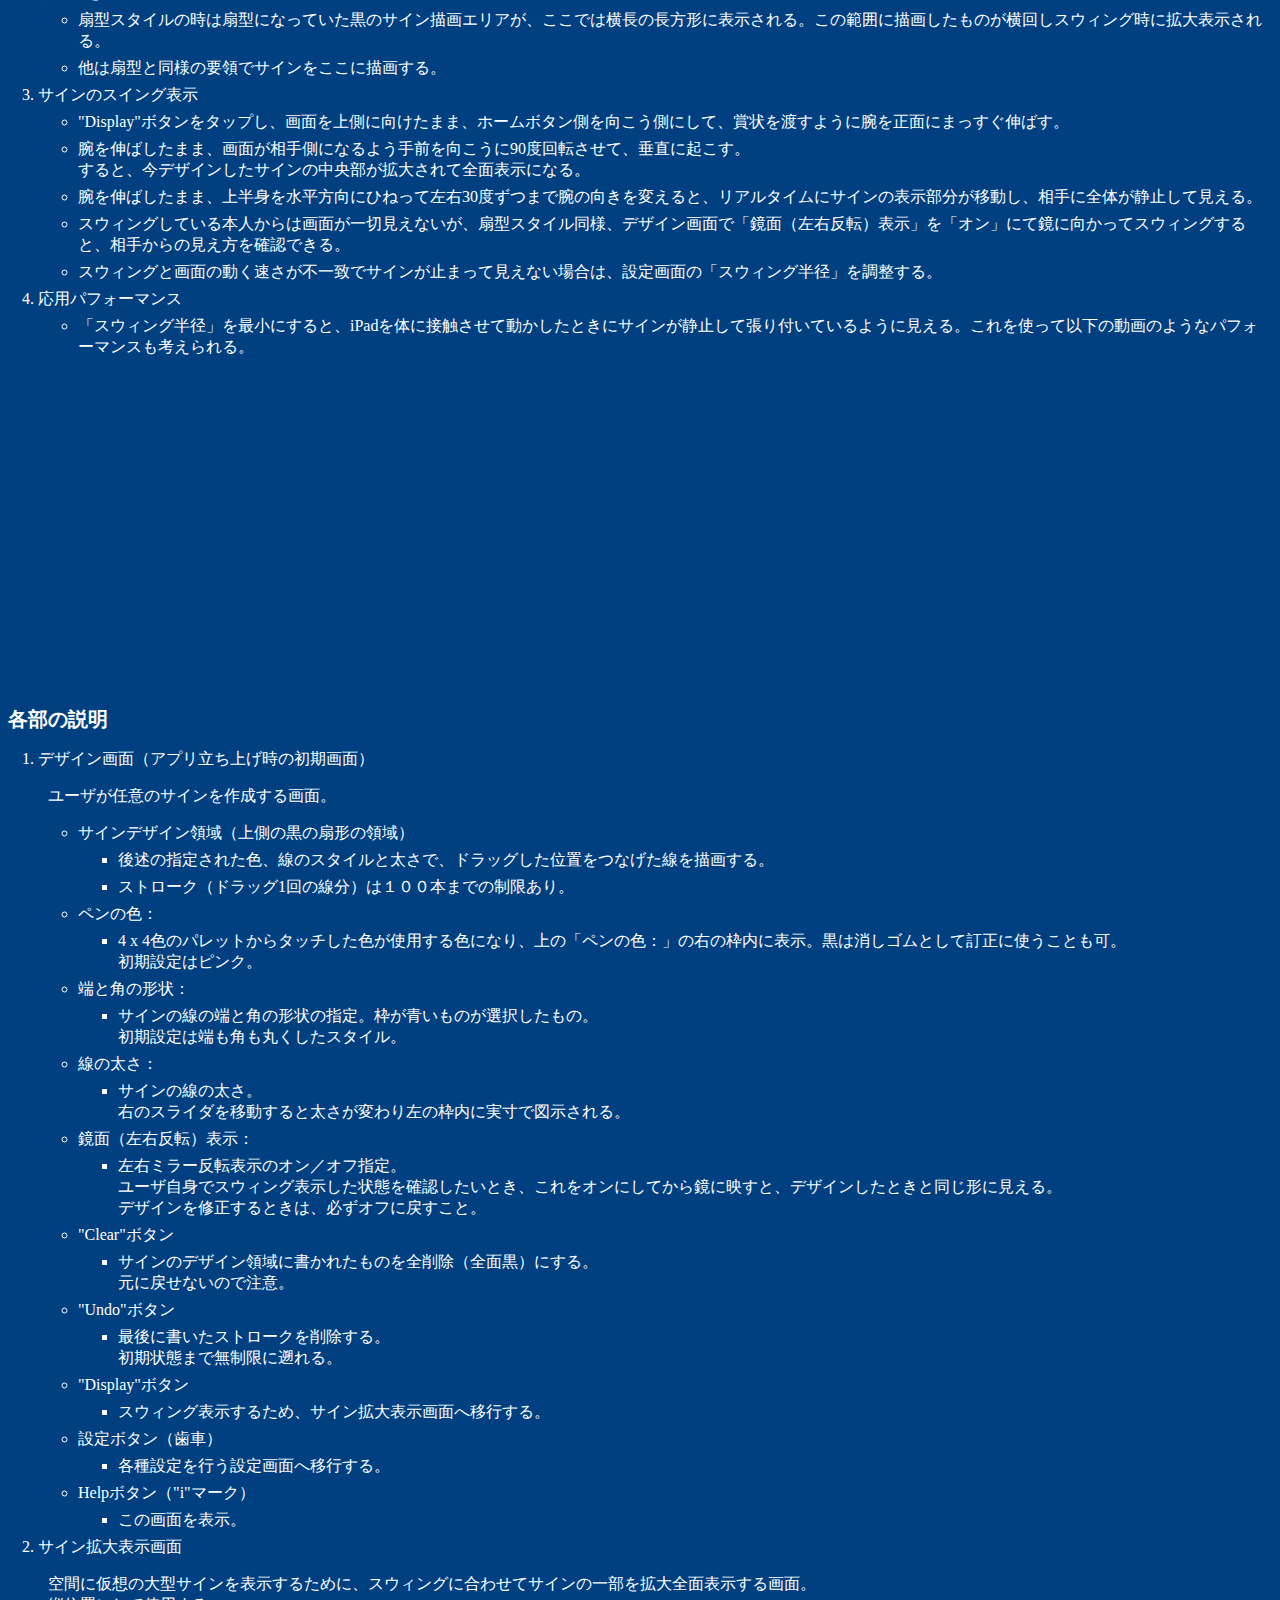
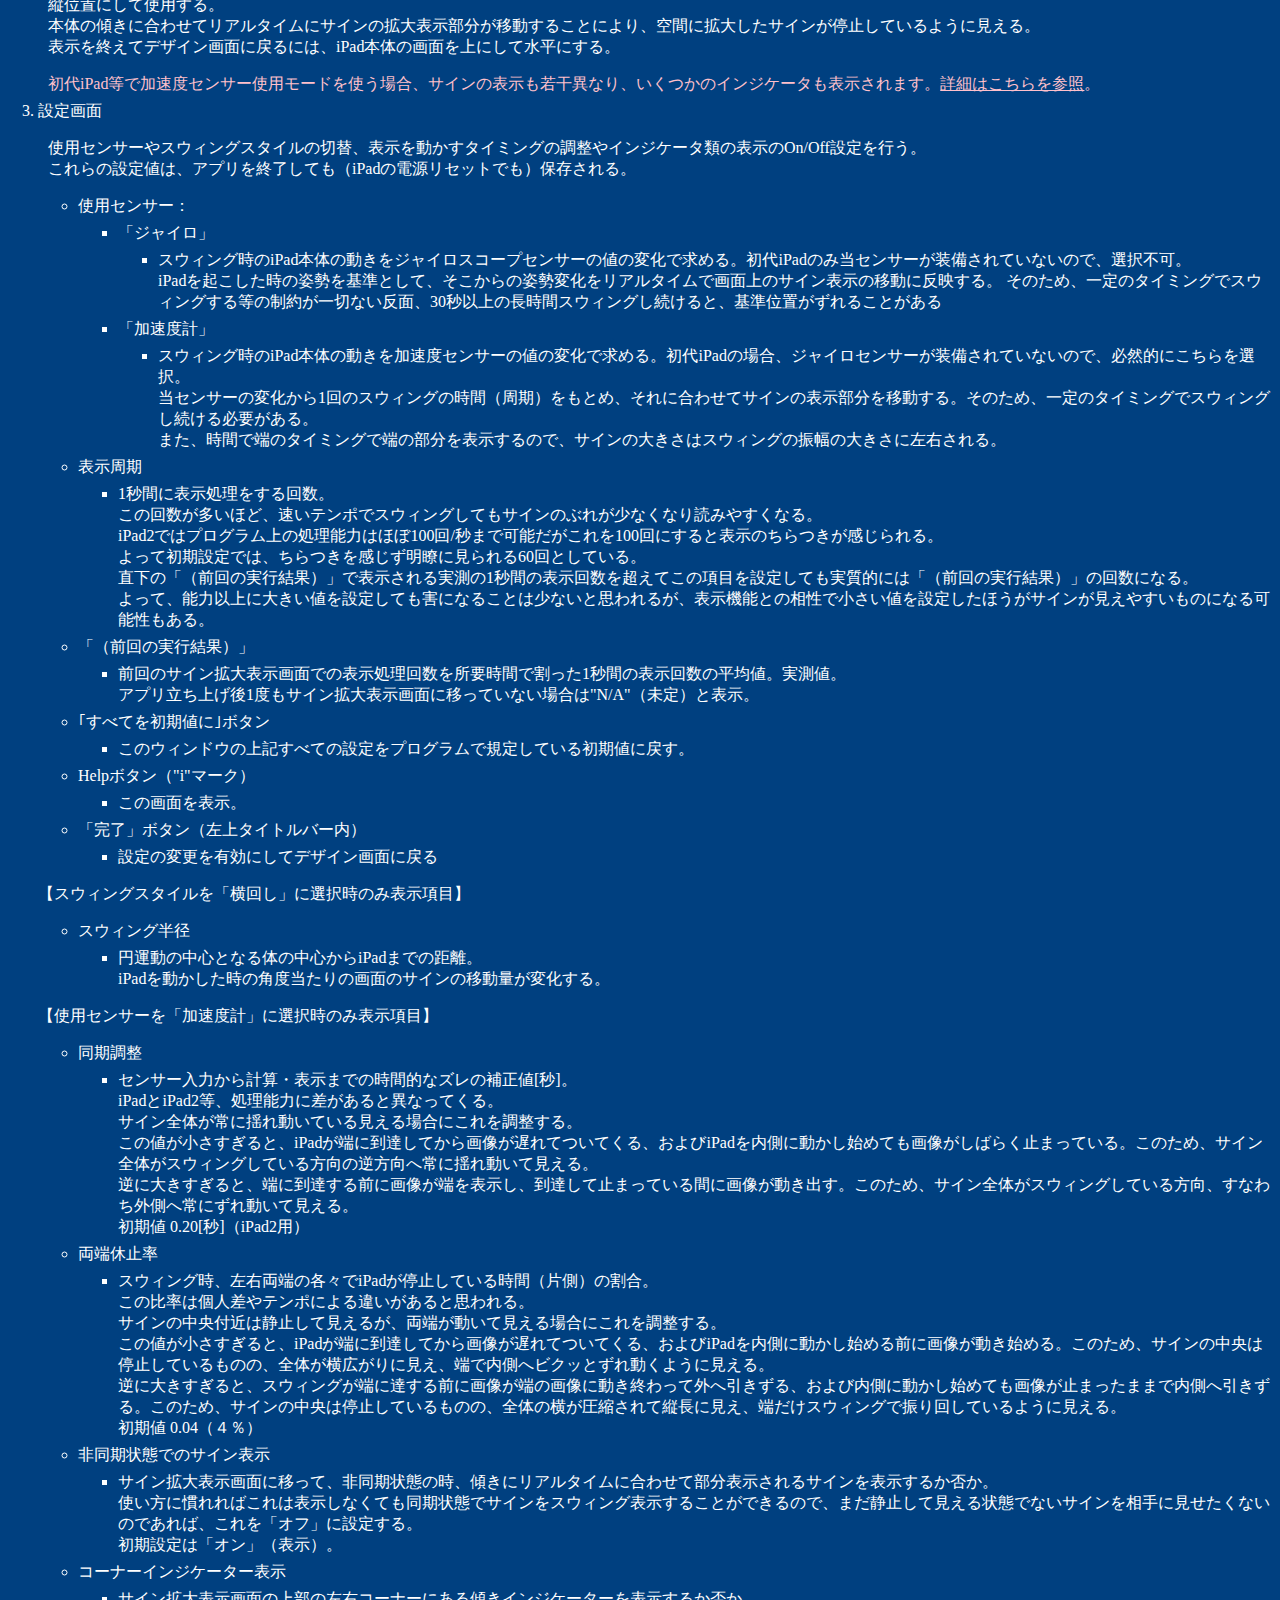
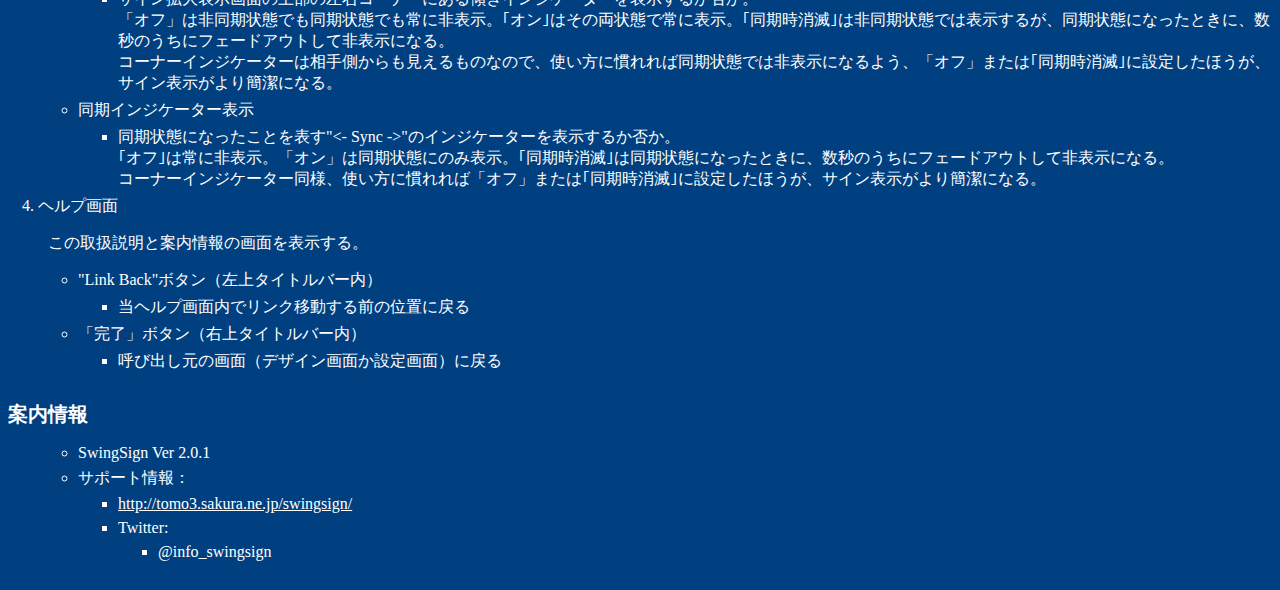
==== commit baec72d3: "１．Ver 2.0のジャイロ対応によって、説明のメインをジャイロ方式で。加速度計方式関連は別ファイル、リンク呼出に。" ====
--- a/manual/Info-J.html
+++ b/manual/Info-J.html
@@ -32,14 +32,20 @@
     <h1>
         SwingSignの使い方
     </h1>
+    <p style="text-align: right">
+    [改訂 2013年3月14日 15:00]
+   </p>
  
+   <ol class="ol1">
+  このガイドは、Ver 2.0以降、当方のwebサイトに存在し、当アプリがアクセスして表示しているものです。よって、PCのWebブラウザで表示して読みながら、iPadで当アプリを操作することも可能です。
+    その場合、PCで以下にアクセスしてください。</ol>
+    <p style="font-family:monospace">http://tomo3.sakura.ne.jp/swingsign/manual/Info-J.html</p>
    <ol class="ol1" style="color: pink">
-    ※ご注意<br>
-    このユーザーガイドは、現時点でVer 1.0の状態のままで、Ver 2.0で追加した機能については述べられていません。<br>
-    追加機能については、<a href="http://tomo3.sakura.ne.jp/swingsign/">製品サポートサイト</a>で動画数本で機能説明をしています。
-    当面それらを参照してください。<br>
-    このガイドは、当方のwebサイトに存在し、当アプリがアクセスして表示しているものです。Ver 2.0の追加機能については、数日中に説明したものを作成し、当ガイドと入れ替えする予定です。アプリはアップグレードする必要はありません。[記 2013年3月11日 15:00]
-   </ol>
+    2013年1月1日にリリースしたVer 2.0でジャイロセンサーに対応しました。これにより、操作が格段に簡単で確実になりました。<br>
+    それ以前の版からバージョンアップされた方は、一度、<a href="Info-J_release_2_0_0.html">こちらの説明をご参照ください。</a>
+    <br>
+    追加機能についてはジャイロ対応以外にも、<a href="http://tomo3.sakura.ne.jp/swingsign/">製品サポートサイト</a>で動画数本で機能説明をしています。
+    それらも参照してください。</ol>
    
     <h2>
         【注意事項、免責事項】
@@ -47,13 +53,28 @@
     <p>
     当アプリはiPad本体を左右に振って楽しむものですが、
     その際、誤ってiPad本体を落としたり、回りの人や物にぶつけて傷害や損傷を与えたりしないよう、
-    十分に注意して使用して下さい。<br>
+    十分に注意して下さい。<br>
     また、コンサート等での使用では、その可否を主催者側に確認の上、その指示に従って下さい。<br>
     当方は当アプリの使用に伴ういかなる損害にも責任を負いません。
     </p>
 
     <h2>
-        基本的な使い方
+        目次
+    </h2>
+<p><a href="#sec_basic_use">基本的な使い方（扇型スタイルの場合）</a><br>
+<a href="#sec_twist_use">横回しスタイルの使い方</a><br>
+<a href="#sec_exp_part">各部の説明</a></p><ol class="ol1">
+<!--    <ul class="ul1"> -->
+    <li class="level2"><a href="#page_design">デザイン画面（アプリ立ち上げ時の初期画面）</li>
+    <li class="level2"><a href="#page_disp">サイン拡大表示画面</li>
+    <li class="level2"><a href="#display_setting">設定画面</li>
+    <li class="level2"><a href="#page_help">ヘルプ画面</li>
+</ol>
+<p><a href="#sec_info">案内情報</a></p>
+<br>
+<a name="sec_basic_use"></a>
+    <h2>
+        基本的な使い方（扇型スタイルの場合）
     </h2>
 
   <ol class="ol1">
@@ -66,76 +87,41 @@
       <ul class="ul1">
         <li class="li1">ホームボタンをダブルクリック</li>
           <li class="li1">下端の履歴リストを右にスワイプ。</li>
-          <li class="li1">左から2つ目の画面の輝度調節のスライド<img src="brightnessController.png">を最高にする</li>
+          <li class="li1">左から2つ目の画面の輝度調節のスライダー<img src="brightnessController.png">を最高にする</li>
       </ul>
     </ul>
     <li class="li1">サインをデザイン</li>
     <ul class="ul1">
-      <li class="li1">"Pen Color"で線の色、"Line Cap &amp; Join"で線の端や角のスタイル、"Line Width"で太さを決めて、扇型のエリアにドラッグしてサインを書く。</li>
+      <li class="li1">「ペンの色」と「端と角の形状」から好みのものを選び、「線の太さ」のスライダーで太さを決めて、扇型のエリアにドラッグしてサインを書く。</li>
       <li class="li1">これらの線の属性は、１つのストローク（画面にタッチしてドラッグして指を離すまで）毎に変更できる。</li>
       <li class="li1">書き直したい場合、"Undo"ボタンをタップする毎に最後に書いたストロークを消して前の状態に戻る。</li>
       <li class="li1">最初から全部書き直す場合は"Clear"ボタンをタップする。</li>
     </ul>
-    <li class="li1">サインのスイング表示をテスト</li>
-      <p>ここではまず、動作原理と使い方を理解するために、iPadを目の前に画面を自分に向けて持ってスウィングする。これらが理解できたら、次の項目でiPadをひっくりかえして相手側に向けてスウィングする。</p>
-      <ul class="ul1">
-      <li class="li1">"Display"ボタンをタップし、縦位置に持ち替えてカメラ部分が上になるよう垂直に起こし、画面を自分に向け、腕を車のハンドルを握るくらい緩く前にのばす。<span class="s1"><br>
+    <li class="li1">サインのスイング表示</li>
+      <p>ここではiPad2以降、およびiPad miniでサポートされているジャイロセンサーを使用したモード（当アプリVer. 2.0から利用可）での使い方を説明します。<br>
+      <ol style="color: pink">初代iPadで使用する場合は、そのモードが使えないので、Ver 1.0から提供していた<a href="Info-J_NoGyro_usage.html" style="color: pink">こちらの加速度センサーを使ったモードでの使い方</a>を参照してください。</ol>
+      </p>
+    <ul class="ul1">
+      <li class="li1">"Display"ボタンをタップし、縦位置に持ち替えてカメラ部分が上になるよう垂直に起こす。<span class="s1"><br>
 </span>すると、今デザインしたサインの中央部が拡大されて全面表示になる。</li>
-      <li class="li1">最初は左右の傾きの角度にリアルタイムに反応して、サインの表示部分が移動する。すなわちゆっくり右に傾けていくと、扇形のサインの右端に向かって画面表示が移動していく。左に傾けるとサイン左端に向かって同様に。<br>
-          （これを「非同期状態」という）</li>
-      <li class="li1">片側に10度以上傾けると、画面の上辺の傾けた側の角に<img src="indicatorTopLeftOut.png" width="20">または<img src="indicatorTopRightOut.png" width="20">のマーク（コーナーインジケーター）が点灯する。<span class="s1"><br>
-</span>このとき、アプリではその側に十分傾いたものと認識し、左右のインディケーターが交互に点灯するとスウィングが1往復したものと見なし、その所要時間を記録する。</li>
-      <li class="li1">そのスウィング往復時間が以下の条件を満たすよう、なるべく同じテンポで左右のコーナーインジケーターが点灯することを確認しながらスウィングを繰り返す。</li>
-      <ul class="ul1">
-        <li class="li1">往復の時間が0.5～5.0秒(片側24～240拍(BPM)）の範囲</li>
-        <li class="li1">続く３往復がその平均とどれも±３０％の誤差以内</li>
-      </ul>
-      <li class="li1">スウィングのテンポを一定に保つには、テンポが一定の音楽のリズムに合わすとよい。<span class="s1"><br>
-</span>本体内蔵iPodで音楽を掛けた状態で同時にSwingSignを使うこともできる。<span class="s1"><br>
-</span>または、メトロノームのアプリを別途iPhoneかiPod Touchで起動してそれに合わせてもよい。</li>
-      <ul class="ul1">
-        <li class="li1">参考：メトロノームアプリ：</li>
-          <ul class="ul1">
-              <li class="li2">アプリ名：Metronome（無料）</li>
-              <li class="li1"><a href="http://itunes.apple.com/app/metronome/id287965434?mt=8" target="_blank">http://itunes.apple.com/app/metronome/id287965434?mt=8</a></li>
-          </ul>
-      </ul>
-      <li class="li1">テンポは上記範囲内で同期状態（後述）が機能するものの、遅すぎるとサイン全体を読みとるのに時間がかかり、速すぎると画像がブレて読みづらくなる。片側６０拍＝１秒に１回程度がサインを読みやすい。時計の秒針に合わせてスウィングしてもよい。<span class="s1"><br>
-</span>120拍以上の音楽に合わせる場合は２拍に１回と半減させてスウィングすると読みやすくなる。</li>
-      <li class="li1">サインを表示する扇型の領域は、iPadを持ってスウィング（＝振り子運動）したときの画面の軌跡であるが、その幅の中心（＝iPadの中心）までの振り子運動の半径は50cm。振り幅は画面領域の軌跡が左右30度づつ。よってiPad本体の中心は左右23度づつ傾ける。<span class="s1"><br>
+<p style="color: yellow">※注意：この起こした時の姿勢がジャイロセンサーのゼロ基準になります。これにはそのときの画面が東西南北のどちらに向いているかも影響します。
+スウィングしているときにこの東西南北がずれてくると、画面のサイン表示の移動量がスウィングと同期しなくなる場合があるので、そのように回転しないよう注意してください。<br>
+見せる方角を変えたい場合は、一旦本体を水平にして"Display"ボタンを押し直して下さい。</p>
+      <li class="li1">左右の傾きの角度にリアルタイムに反応して、サインの表示部分が移動する。すなわちゆっくり右に傾けていくと、扇形のサインの右端に向かって画面表示が移動していく。左に傾けるとサイン左端に向かって同様に。</li>
+      <li class="li1">サインを表示する扇型の領域は、iPadを持ってスウィング（＝振り子運動）したときの画面の軌跡であるが、その幅の中心（＝iPadの中心）までの振り子運動の半径は50cm（iPad miniでは約40cm相当）。振り幅は画面領域の軌跡が左右30度づつ。よってiPad本体の中心は左右23度づつ傾ける。<span class="s1"><br>
 </span><img src="SwingWidth-J.gif"></li>
       <li class="li1">わかりやすい目安としては、扇型のスウィングの幅は画面上端の左右が60cmで肩幅から5cmはみ出す程度。<span class="s1"><br>
 </span>画面下端はiPadの画面（枠は除く）の短い辺で３つくらいで、肩幅程度。<span class="s1"><br>
 </span>画面上端からスウィングの中心までも60cmなので、スウィングの上側両端と回転の中心を結ぶと一辺60cmの正三角形となる。<span class="s1"><br><br>
 </span><img src="60cmTriangle-J.gif"></li>
-        <li class="li1">スウィングのテンポが前述の同期の条件を満たすと、"Sync"のマークと左右のどちらかの矢印が交互に点灯し、「同期状態」になったことを表す。（これら合わせて「Syncインジケーター」と呼ぶ）<span class="s1"><br><br>
-        </span><img src="syncMarkWithRightArrow.gif">または <img src="syncMarkWithLeftArrow.gif"><br><br></li>
-      <li class="li1">同期状態では、直近3回のスウィングの平均のテンポで現時点の傾きを推測計算した角度を使って画面のサインの表示部分を移動する。<br>"-&gt; Sync" は、その推測角度が画面に向かって左端から右方向へスウィングしていることを表し、"Sync &lt;-" はその逆方向を表している。自分のスウィングをこの矢印の方向に合わせるように調整すると、テンポが一定に保たれ、空間に静止状態でサインが見える。</li>
-      <li class="li1">スウィングが不適切であると、サインが静止して見えない。よくあるサインの見え方と原因・対処は次のとおり。</li>
-      <ul class="ul1" style="list-style-type: lower-alpha">
-        <li class="li1">スウィングしている方向と逆方向にサインの表示が流れる。縦長に見える。</li>
-        <ul class="ul1">
-          <li class="li1">→スウィングの幅が狭い。肩幅より5cm外くらいまで、スウィングの幅を広げる。<span class="s1"><br>
-</span>逆にスウィングする方向にサインが流れる場合は、幅が広すぎなので狭める。</li>
-        </ul>
-        <li class="li1">スウィングしている回転方向にサインの文字が回転する。画面向かって右方向に動かしている場合は時計回り。左方向のときは反時計回り。</li>
-        <ul class="ul1">
-          <li class="li1">→扇型の回転半径が小さい。スウィングの上側両端と回転の中心を結ぶと一辺60cmの正三角形となるよう半径を大きくする。</li>
-        </ul>
-        <li class="li1">ランダムにサインが左右にぶれる。</li>
-        <ul class="ul1">
-          <li class="li1">→スウィングのテンポ（一往復の時間）にムラがある。Syncインジケータの左右に点灯する矢印に自分のスウィングを合わす。または、音楽やメトロノームのリズムに合わせてスウィングする。</li>
-        </ul>
-      </ul>
-      <li class="li1">上記でスウィングを調整してもサインが静止して見えない場合、傾きの推測計算に使われている、センサーとのズレ補正値、両端での停止時間の割合等の初期設定値が自分のスウィングのくせに合っていない可能性がある。これらは設定画面で調整できるので、<a href="#display_setting">その画面の「各部の説明」</a>を参照。</li>
-      <li class="li1">サインのスウィング表示を終えるときは、iPad本体を画面を上に水平にする。すると、デザイン画面に戻る。</li>
-      <li class="li1">加速度センサーによる最新の１往復が上記同期状態の条件を満たさなかった場合、非同期状態に戻る。<span class="s1"><br>
-</span>非同期状態からもiPad本体を画面を上に水平にすると、デザイン画面に戻る。</li>
+      <li class="li1">加速度センサー使用モードでは実際に振った振幅いっぱいにサインを拡張して表示するが、ジャイロセンサー使用モードでは、実際の振幅の大きさに関係なく、左右30度の範囲に表示しようとする。そのため、実際の振幅がそれより狭いとサインの一部が欠け、広すぎると余白が黒く表示される。<br>しかし、そのほうが振幅の大きさにかかわりなく、毎回、空間の同じ位置に同じものが表示されるので、ブレが少なく見えやすい。</li>
+      <li class="li1">サインのスウィング表示を終えるときは、iPad本体の画面を上に水平にする。すると、デザイン画面に戻る。</li>
     </ul>
     <li class="li1">ミラーモードでの練習</li>
     <ul class="ul1">
-      <li class="li1">上記は概要を理解するため画面を自分に向けて行った。しかし、本来の使い方は、画面を相手に向けてスウィングする。そうすると、画面の状態がよくわからない。<span class="s1"><br>
-</span>そこで、相手から見たときの印象の確認とスウィングの練習のときに限り、<span class="s1">"</span>In Mirror (Flip Horizontal)"のスイッチボタンを「オン」にする。すると、サインの左右が逆転した鏡像反転で表示されるので、これを大きな鏡に向かってスウィングすると、鏡像の鏡像 = 元画像、すなわち、デザインしたときと同じ形で、スウィング表示が実物大で確認できる。</li>
+      <li class="li1">スウィングしている最中は自分からは角度的に画面がよく見えず、相手から見たときの印象がわかりずらい。<span class="s1"><br>
+</span>そこで「鏡面（左右反転）表示」のスイッチボタンを「オン」にする。すると、サインの左右が逆転した鏡像反転で表示されるので、これを大きな鏡に向かってスウィングすると、鏡像の鏡像 = 元画像、すなわち、デザインしたときと同じ形で、スウィング表示が実物大で確認できる。</li>
+		<li class="li1">本番に相手に見せるときはこれを必ず「オフ」にする。</li>
     </ul>
     <li class="li1">スウィングのスタイル</li>
     <ul class="ul1">
@@ -147,7 +133,6 @@
 </span>鼻のあたりが振り子運動の回転中心になるようにする。<span class="s1"><br>
 </span><img src="SwingPose_HandsUp.gif"><br><br></li>
           <li class="li1">人混みに隠れず、よく見える一方、長時間続けると疲れやすい。<span class="s1"><br>
-</span>頭も一緒にスウィングすれば、インディケータ類の点灯が確認しやすい。<span class="s1"><br>
 </span>後ろの人の視界に邪魔にならないか要注意。</li>
         </ul>
         <li class="li1">胸の高さで</li>
@@ -159,36 +144,72 @@
           <li class="li1">振り子運動の半径が小さくなりやすいので、左右に平行に動かすくらいの心づもりがよい。</li>
         </ul>
       </ul>
-    </ul>
-    <li class="li1">本番</li>
-    <ul class="ul1">
-      <li class="li1"><span class="s1">"</span>In Mirror (Flip Horizontal)"のスイッチボタンは「オフ」にする。<span class="s1"><br>
-      </span></li>
+      <li class="li1">iPad miniの場合、振り子運動の想定半径が約40cmになるので、片手で持ってバイバイをするように手を振るとちょうどよい。</li>
+    </ul>
+    <li class="li1">待機時の注意事項</li>
+    <ul class="ul1">
         <li class="li1">表示する本番がすぐでなければ、ホームボタンを１回押して中断後、他のアプリを使ってもよい。履歴リストからSwingSignをタップすると、前回中断した時点のサインが再表示される。</li>
       <li class="li1">以下の場合は前回中断した時点のサインは破棄され、再起動時クリア状態になる。</li>
       <ul class="ul1">
         <li class="li1">履歴リストからSwingSignを削除した場合。</li>
         <li class="li1">（スリープボタンを長押しして）電源を完全に切って入れ直した場合。</li>
       </ul>
-      <li class="li1">本番の表示のタイミングになったら、"Display"ボタンをタップし、画面を相手側に向けてスウィング表示する。</li>
-    </ul>
-    <li class="li1">上級の使い方</li>
-    <ul class="ul1">
-      <li class="li1">慣れてくるとコーナーインジケーターやSyncインジケータを見なくても正しくスウィングできるようになる。これらのインジケーター表示が目障りと思われる場合は、設定で常時非表示にしたり、同期状態になったらフェードアウトで消すことができる。<span class="s1"><br>
-</span>また、最初の数往復、非同期状態でブレ動いて見えるサインも設定で非表示に指定し、同期状態で静止して見える状態になってから表示することも可能。<span class="s1"><br>
-</span>これらの設定により、本来の「静止して見えるサイン」のみを相手に表示することができる。<span class="s1"><br>
-</span>詳しくは<a href="#display_setting">「各部の説明」の設定画面の説明</a>を参照。</li>
-    </ul>
-    <li class="li1">待機時の注意</li>
-    <ul class="ul1">
-      <li class="li1">スウィングを終えてデザイン画面になってとき、無意識に画面に触れてサインに書き込みをしてしまうことが考えられる。それを防ぐには、スリープボタンを押してスリープ状態にすること。<span class="s1"><br>
+      <li class="li1">スウィングを終えてデザイン画面になったとき、無意識に画面に触れてサインに書き込みをしてしまうことが考えられる。それを防ぐには、スリープ（電源）ボタンを押してスリープ状態にすること。<span class="s1"><br>
 </span>もし不本意にサインに書き込みをしてしまった場合は"Undo"ボタンを必要な回数タップすることにより、以前の状態に戻すことができる。</li>
     </ul>
   </ol>
+  
+<a name="sec_twist_use"></a>  
+    <h2>
+	    横回しスタイルの使い方
+    </h2>
+  <ol class="ol1">
+    <ul class="ul1">
+      <li class="li1">ジャイロセンサーを使った場合、iPadを垂直に起こした状態で、画面が向いている水平の回転方向の変化も感知できる。 これを使って、腕をのばした状態で水平に左右に振ることにより、長方形の範囲に書いたサインを水平の円筒状の空間に拡大表示することができる。</li>
+<!--
+    </ul>
+    <ul class="ul1">
+-->
+      <li class="li1">もしまだなら、このデモ動画をご覧下さい。</li>
+    <iframe width="420" height="315" src="http://www.youtube.com/embed/QlVWZwIOknc" frameborder="0" allowfullscreen></iframe>
+      <li class="li1">初代iPadでジャイロセンサーがついていない等の理由で加速度センサーを使うモードでも、扇型スタイルと同じ原理で一定のタイミングで左右に横回しつづけると、空間上に静止したサインを表示することができる。<br>（※ただし、ここでは詳細は割愛。）</li>
+    </ul>
+    <li class="li1">準備</li>
+    <ul class="ul1">
+      <li class="li1">デザイン画面の右下の「設定」ボタン（歯車）をタップして、設定画面を表示する。</li>      
+      <li class="li1">「スウィングスタイル」を「横回し」に設定する。</li>      
+      <li class="li1">「スウィング半径」のスライドバーが表示されるので、それを自分が前方に水平まで腕を上げたとき（前にならえの形）の手から体の中心までの距離に調整する。（初期値：50cm）</li>      
+      <li class="li1">左上の「完了」ボタンを選んで、デザイン画面に戻る。</li>      
+    </ul>
+    <li class="li1">サインをデザイン</li>
+    <ul class="ul1">
+      <li class="li1">扇型スタイルの時は扇型になっていた黒のサイン描画エリアが、ここでは横長の長方形に表示される。この範囲に描画したものが横回しスウィング時に拡大表示される。</li>      
+      <li class="li1">他は扇型と同様の要領でサインをここに描画する。</li>      
+    </ul>
+    <li class="li1">サインのスイング表示</li>
+    <ul class="ul1">
+      <li class="li1">"Display"ボタンをタップし、画面を上側に向けたまま、ホームボタン側を向こう側にして、賞状を渡すように腕を正面にまっすぐ伸ばす。</li>
+      <li class="li1">腕を伸ばしたまま、画面が相手側になるよう手前を向こうに90度回転させて、垂直に起こす。<span class="s1"><br>
+</span>すると、今デザインしたサインの中央部が拡大されて全面表示になる。</li>      
+      <li class="li1">腕を伸ばしたまま、上半身を水平方向にひねって左右30度ずつまで腕の向きを変えると、リアルタイムにサインの表示部分が移動し、相手に全体が静止して見える。</li>
+      <li class="li1">スウィングしている本人からは画面が一切見えないが、扇型スタイル同様、デザイン画面で「鏡面（左右反転）表示」を「オン」にて鏡に向かってスウィングすると、相手からの見え方を確認できる。</li>      
+      <li class="li1">スウィングと画面の動く速さが不一致でサインが止まって見えない場合は、設定画面の「スウィング半径」を調整する。</li>      
+    </ul>
+    <li class="li1">応用パフォーマンス</li>
+    <ul class="ul1">
+      <li class="li1">「スウィング半径」を最小にすると、iPadを体に接触させて動かしたときにサインが静止して張り付いているように見える。これを使って以下の動画のようなパフォーマンスも考えられる。<br>
+	      <iframe width="420" height="315" src="http://www.youtube.com/embed/0MU9slhU5SA" frameborder="0" allowfullscreen></iframe>
+      </li>
+    </ul>    
+  </ol>    
+    
+      
+<a name="sec_exp_part"></a>
     <h2>
         各部の説明
     </h2>
 
+<a name="page_design"></a>
   <ol class="ol1">
     <li class="li1">デザイン画面（アプリ立ち上げ時の初期画面）</li>
       <p>ユーザが任意のサインを作成する画面。</P>
@@ -198,25 +219,25 @@
         <li class="li1">後述の指定された色、線のスタイルと太さで、ドラッグした位置をつなげた線を描画する。</li>
         <li class="li1">ストローク（ドラッグ1回の線分）は１００本までの制限あり。</li>
       </ul>
-      <li class="li1">Pen Color</li>
-      <ul class="ul1">
-        <li class="li1">4 x 4色のパレットからタッチした色が使用する色になり、上の"Pen Color:"の右の枠内に表示。黒は消しゴムとして訂正に使うことも可。<span class="s1"><br>
+      <li class="li1">ペンの色：</li>
+      <ul class="ul1">
+        <li class="li1">4 x 4色のパレットからタッチした色が使用する色になり、上の「ペンの色：」の右の枠内に表示。黒は消しゴムとして訂正に使うことも可。<span class="s1"><br>
 </span>初期設定はピンク。</li>
       </ul>
-      <li class="li3">Line Cap &amp; Join:</li>
+      <li class="li3">端と角の形状：</li>
       <ul class="ul1">
         <li class="li1"><span class="s1"></span>サインの線の端と角の形状の指定。枠が青いものが選択したもの。<span class="s1"><br>
 </span>初期設定は端も角も丸くしたスタイル。</li>
       </ul>
-      <li class="li1">Line Width:</li>
+      <li class="li1">線の太さ：</li>
       <ul class="ul1">
         <li class="li1">サインの線の太さ。<span class="s1"><br>
 </span>右のスライダを移動すると太さが変わり左の枠内に実寸で図示される。</li>
       </ul>
-      <li class="li1">In Mirror (Flip Horizontal):</li>
+      <li class="li1">鏡面（左右反転）表示：</li>
       <ul class="ul1">
         <li class="li1">左右ミラー反転表示のオン／オフ指定。<span class="s1"><br>
-</span>ユーザ自身でスウィング表示した状態を確認したいとき、鏡に映し、これをオンにすると、デザインしたときと同じ形に見える。<span class="s1"><br>
+</span>ユーザ自身でスウィング表示した状態を確認したいとき、これをオンにしてから鏡に映すと、デザインしたときと同じ形に見える。<span class="s1"><br>
 </span>デザインを修正するときは、必ずオフに戻すこと。</li>
       </ul>
       <li class="li1">"Clear"ボタン</li>
@@ -233,7 +254,7 @@
       <ul class="ul1">
         <li class="li1">スウィング表示するため、サイン拡大表示画面へ移行する。</li>
       </ul>
-      <li class="li1">Settingsボタン（歯車）</li>
+      <li class="li1">設定ボタン（歯車）</li>
       <ul class="ul1">
         <li class="li1">各種設定を行う設定画面へ移行する。　</li>
       </ul>
@@ -242,6 +263,7 @@
         <li class="li1">この画面を表示。</li>
       </ul>
     </ul>
+<a name="page_disp"></a>
     <li class="li1">サイン拡大表示画面</li>
 <!--
       <ul class="ul1">
@@ -251,63 +273,71 @@
  -->
       <p>空間に仮想の大型サインを表示するために、スウィングに合わせてサインの一部を拡大全面表示する画面。<span class="s1"><br>
 </span>縦位置にして使用する。<span class="s1"><br>
-</span>表示直後は、本体の傾きに合わせてリアルタイムにサインの表示部分が移動する。（非同期状態）<br>
-      <!--
-      </li>
-        <li class="li1">
-       -->
-            一定間隔で左右に振り続けることにより、同期状態に遷移し、本体をスウィングするテンポに合わせてサインの拡大表示部分を移動し、空間に拡大したサインが停止しているように見える。<br>
-      <!--
-      </li>
-        <li class="li1">
-       -->
-      表示を終えてデザイン画面に戻るには、iPad本体を画面を上にして水平にする。
-      <!--
-      </li>
-      </ul>
- -->
-      <ul class="ul1">
-      <li class="li1">コーナーインジケーター</li>
-      <ul class="ul1">
-        <li class="li1">左上角の<img src="indicatorTopLeftOut.png" width="20">および右上角の<img src="indicatorTopRightOut.png" width="20"></li>
-        <li class="li1">本体傾き（加速度センサーの入力値）にリアルタイムに連動しスウィングの振幅時間を計測するために十分な角度（約10度）以上傾けると傾けた側の角のインジケーターが点灯する。<span class="s1"><br>
-</span>スウィングの左右両端とも交互にこれらのインジケーターが点灯すると往復したとみなされる。<span class="s1"><br>
-</span>これは同期・非同期の状態にかかわらず同じ意味で表示されるので、スウィングは常に、これが両端で交互に点灯するよう注意が必要。</li>
-        <li class="li1">（※ただし設定により、「常に非表示」または「同期状態になったらフェードアウト」も可能）</li>
-      </ul>
-      <li class="li1">Syncインジケーター</li>
-      <ul class="ul1">
-        <li class="li1">画面下方中央の<img src="syncMarkWithRightArrow.gif" height="40">または <img src="syncMarkWithLeftArrow.gif" height="40"></li>
-        <li class="li1">"Sync"表示</li>
-        <ul class="ul1">
-          <li class="li1">点灯している間、同期（In Sync）状態にあることを示す。<span class="s1"><br>
-</span>最短で往復3回のスウィングでこれが点灯する。<span class="s1"><br>
-</span>5回以上往復してもこれが点かない場合は、スウィング両端の傾きが不十分、往復時間が規定より長すぎる、短すぎる、または連続3往復の長さにムラがあることが考えられる。</li>
-        </ul>
-        <li class="li1">"-&gt;"および"&lt;-"の表示</li>
-        <ul class="ul1">
-          <li class="li1">内部計算により予測された今の傾きがスウィングの両端のどちらからどちらへ本体を振っているかを表す。<span class="s1"><br>
-</span>"-&gt;"は画面に向かって左から右方向へ移動。<span class="s1"><br>
-</span>"&lt;-"はその逆。<span class="s1"><br>
-</span>この表示方向と自分のスイングが合っているか確認しタイミング調整する。</li>
-        </ul>
-          <li class="li1">（※設定により、上記３つ合わせて「常に非表示」または「同期状態になったらフェードアウト」も可能）</li>
-      </ul>
-<!---        
-      <li class="li1">Returnボタン</li>
-      <ul class="ul1">
-        <li class="li1">このサイン拡大表示画面が表示されてから最初の数秒間、表示される。<span class="s1"><br>
-</span>その間にこのボタンにタッチすると、デザイン画面に戻る。<span class="s1"><br>
-</span>ボタンが消えた後でも画面のどこかにタッチすると再度表示され、数秒放置すると消える。</li>
-      </ul>
- -->
-    </ul>
-      <a name="display_setting"></a>
+</span>本体の傾きに合わせてリアルタイムにサインの拡大表示部分が移動することにより、空間に拡大したサインが停止しているように見える。<br>
+      表示を終えてデザイン画面に戻るには、iPad本体の画面を上にして水平にする。
+      <ol style="color: pink">初代iPad等で加速度センサー使用モードを使う場合、サインの表示も若干異なり、いくつかのインジケータも表示されます。<a href="Info-J_NoGyro_disp.html" style="color: pink">詳細はこちらを参照</a>。</ol>
+
+<a name="display_setting"></a>
+
     <li class="li1">設定画面</li>
-      <p>表示を動かすタイミングの調整やインジケータ類の表示のOn/Off設定を行う。<br>
+      <p>使用センサーやスウィングスタイルの切替、表示を動かすタイミングの調整やインジケータ類の表示のOn/Off設定を行う。<br>
       これらの設定値は、アプリを終了しても（iPadの電源リセットでも）保存される。</p>
       <ul class="ul1">
-      <li class="li1">Sync Adjust</li>
+      <li class="li1">使用センサー：</li>
+      <ul class="ul1">
+        <li class="li1">「ジャイロ」</li>
+        <ul class="ul1">
+        <li class="li1">スウィング時のiPad本体の動きをジャイロスコープセンサーの値の変化で求める。初代iPadのみ当センサーが装備されていないので、選択不可。<br>
+	        iPadを起こした時の姿勢を基準として、そこからの姿勢変化をリアルタイムで画面上のサイン表示の移動に反映する。
+	        そのため、一定のタイミングでスウィングする等の制約が一切ない反面、30秒以上の長時間スウィングし続けると、基準位置がずれることがある
+        </li>
+      </ul>
+        <li class="li1">「加速度計」</li>
+        <ul class="ul1">
+        <li class="li1">スウィング時のiPad本体の動きを加速度センサーの値の変化で求める。初代iPadの場合、ジャイロセンサーが装備されていないので、必然的にこちらを選択。<br>
+	       当センサーの変化から1回のスウィングの時間（周期）をもとめ、それに合わせてサインの表示部分を移動する。そのため、一定のタイミングでスウィングし続ける必要がある。<br>
+	       また、時間で端のタイミングで端の部分を表示するので、サインの大きさはスウィングの振幅の大きさに左右される。
+        </li>
+      </ul>
+      </ul>
+      <li class="li1">表示周期</li>
+      <ul class="ul1">
+        <li class="li1">1秒間に表示処理をする回数。<span class="s1"><br>
+</span>この回数が多いほど、速いテンポでスウィングしてもサインのぶれが少なくなり読みやすくなる。<span class="s1"><br>
+</span>iPad2ではプログラム上の処理能力はほぼ100回/秒まで可能だがこれを100回にすると表示のちらつきが感じられる。<span class="s1"><br>
+</span>よって初期設定では、ちらつきを感じず明瞭に見られる60回としている。<span class="s1"><br>
+</span>直下の「（前回の実行結果）」で表示される実測の1秒間の表示回数を超えてこの項目を設定しても実質的には「（前回の実行結果）」の回数になる。<span class="s1"><br>
+</span>よって、能力以上に大きい値を設定しても害になることは少ないと思われるが、表示機能との相性で小さい値を設定したほうがサインが見えやすいものになる可能性もある。</li>
+      </ul>
+      <li class="li1">「（前回の実行結果）」</li>
+      <ul class="ul1">
+        <li class="li1">前回のサイン拡大表示画面での表示処理回数を所要時間で割った1秒間の表示回数の平均値。実測値。<span class="s1"><br>
+</span>アプリ立ち上げ後1度もサイン拡大表示画面に移っていない場合は"N/A"（未定）と表示。</li>
+      </ul>
+
+      <li class="li1">｢すべてを初期値に｣ボタン</li>
+      <ul class="ul1">
+        <li class="li1">このウィンドウの上記すべての設定をプログラムで規定している初期値に戻す。</li>
+      </ul>
+      <li class="li1">Helpボタン（"i"マーク）</li>
+      <ul class="ul1">
+        <li class="li1">この画面を表示。</li>
+      </ul>
+
+      <li class="li1">「完了」ボタン（左上タイトルバー内）</li>
+      <ul class="ul1">
+        <li class="li1">設定の変更を有効にしてデザイン画面に戻る</li>
+      </ul>
+
+      <p style="margin-left: -30px"> 【スウィングスタイルを「横回し」に選択時のみ表示項目】</p>
+      <li class="li1">スウィング半径</li>
+      <ul class="ul1">
+        <li class="li1">円運動の中心となる体の中心からiPadまでの距離。<br>
+	        iPadを動かした時の角度当たりの画面のサインの移動量が変化する。
+        </li>
+      </ul>
+      <p style="margin-left: -30px"> 【使用センサーを「加速度計」に選択時のみ表示項目】</p>
+      <li class="li1">同期調整</li>
       <ul class="ul1">
         <li class="li1">センサー入力から計算・表示までの時間的なズレの補正値[秒]。<span class="s1"><br>
 </span>iPadとiPad2等、処理能力に差があると異なってくる。<span class="s1"><br>
@@ -316,7 +346,7 @@
 </span>逆に大きすぎると、端に到達する前に画像が端を表示し、到達して止まっている間に画像が動き出す。このため、サイン全体がスウィングしている方向、すなわち外側へ常にずれ動いて見える。<span class="s1"><br>
 </span>初期値 0.20[秒]（iPad2用）</li>
       </ul>
-      <li class="li1"><span class="s1"></span>Edge Rest Rate</li>
+      <li class="li1"><span class="s1"></span>両端休止率</li>
       <ul class="ul1">
         <li class="li1">スウィング時、左右両端の各々でiPadが停止している時間（片側）の割合。<span class="s1"><br>
 </span>この比率は個人差やテンポによる違いがあると思われる。<span class="s1"><br>
@@ -325,50 +355,28 @@
 </span>逆に大きすぎると、スウィングが端に達する前に画像が端の画像に動き終わって外へ引きずる、および内側に動かし始めても画像が止まったままで内側へ引きずる。このため、サインの中央は停止しているものの、全体の横が圧縮されて縦長に見え、端だけスウィングで振り回しているように見える。<span class="s1"><br>
 </span>初期値 0.04（４％）</li>
       </ul>
-      <li class="li1">Display Frequency</li>
-      <ul class="ul1">
-        <li class="li1">1秒間に表示処理をする回数。<span class="s1"><br>
-</span>この回数が多いほど、速いテンポでスウィングしてもサインのぶれが少なくなり読みやすくなる。<span class="s1"><br>
-</span>iPad2ではプログラム上の処理能力はほぼ100回/秒まで可能だがこれを100回にすると表示のちらつきが感じられる。<span class="s1"><br>
-</span>よって初期設定では、ちらつきを感じず明瞭に見られる60回としている。<span class="s1"><br>
-</span>直下の"(Previous Perfomance)"で表示される実測の1秒間の表示回数を超えてこの項目を設定しても実質的にはPrevious Perfomanceの回数になる。<span class="s1"><br>
-</span>よって、能力以上に大きい値を設定しても害になることは少ないと思われるが、表示機能との相性で小さい値を設定したほうがサインが見えやすいものになる可能性もある。</li>
-      </ul>
-      <li class="li1">(Previous Performance)</li>
-      <ul class="ul1">
-        <li class="li1">前回のサイン拡大表示画面での表示処理回数を所要時間で割った1秒間の表示回数の平均値。実測値。<span class="s1"><br>
-</span>アプリ立ち上げ後1度もサイン拡大表示画面に移っていない場合は"N/A"（未定）と表示。</li>
-      </ul>
-      <li class="li1">Display Sign In Async State</li>
+      <li class="li1">非同期状態でのサイン表示</li>
       <ul class="ul1">
         <li class="li1">サイン拡大表示画面に移って、非同期状態の時、傾きにリアルタイムに合わせて部分表示されるサインを表示するか否か。<span class="s1"><br>
 </span>使い方に慣れればこれは表示しなくても同期状態でサインをスウィング表示することができるので、まだ静止して見える状態でないサインを相手に見せたくないのであれば、これを「オフ」に設定する。<span class="s1"><br>
 </span>初期設定は「オン」（表示）。</li>
       </ul>
-      <li class="li1">Display Corner Indicator</li>
-      <ul class="ul1">
-        <li class="li1">サイン拡大表示画面の上部の左右コーナーの傾きインジケーターを表示するか否か。<span class="s1"><br>
-</span>"Off"は非同期状態でも同期状態でも常に非表示。"On"はその両状態で常に表示。"Fade In Sync"は非同期状態では表示するが、同期状態になったときに、数秒のうちにフェードアウトして非表示になる。<span class="s1"><br>
-</span>コーナーインジケーターは相手側からも見えるものなので、使い方に慣れれば同期状態では非表示になるよう、"Off"または"Fade In Sync"に設定したほうが、サイン表示がより簡潔になる。</li>
-      </ul>
-      <li class="li1">Display Sync Indicator</li>
+      <li class="li1">コーナーインジケーター表示</li>
+      <ul class="ul1">
+        <li class="li1">サイン拡大表示画面の上部の左右コーナーにある傾きインジケーターを表示するか否か。<span class="s1"><br>
+</span>「オフ」は非同期状態でも同期状態でも常に非表示。｢オン｣はその両状態で常に表示。｢同期時消滅｣は非同期状態では表示するが、同期状態になったときに、数秒のうちにフェードアウトして非表示になる。<span class="s1"><br>
+</span>コーナーインジケーターは相手側からも見えるものなので、使い方に慣れれば同期状態では非表示になるよう、「オフ」または｢同期時消滅｣に設定したほうが、サイン表示がより簡潔になる。</li>
+      </ul>
+      <li class="li1">同期インジケーター表示</li>
       <ul class="ul1">
         <li class="li1">同期状態になったことを表す"&lt;- Sync -&gt;"のインジケーターを表示するか否か。<span class="s1"><br>
-        </span>"Off"は常に非表示。"On"は同期状態にのみ表示。"Fade In Sync"は同期状態になったときに、数秒のうちにフェードアウトして非表示になる。<span class="s1"><br>
-        </span>コーナーインジケーター同様、使い方に慣れれば"Off"または"Fade In Sync"に設定したほうが、サイン表示がより簡潔になる。</li>
-      </ul>
-      <li class="li1">"Reset All to Default"ボタン</li>
-      <ul class="ul1">
-        <li class="li1">このウィンドウの上記すべての設定をプログラムで規定している初期値に戻す。</li>
-      </ul>
-      <li class="li1">「完了」ボタン（左上タイトルバー内）</li>
-      <ul class="ul1">
-        <li class="li1">設定の変更を有効にしてデザイン画面に戻る</li>
-      </ul>
-    </ul>
+        </span>｢オフ｣は常に非表示。「オン」は同期状態にのみ表示。｢同期時消滅｣は同期状態になったときに、数秒のうちにフェードアウトして非表示になる。<span class="s1"><br>
+        </span>コーナーインジケーター同様、使い方に慣れれば「オフ」または｢同期時消滅｣に設定したほうが、サイン表示がより簡潔になる。</li>
+      </ul>
+    </ul>
+<a name="page_help"></a>
     <li class="li1">ヘルプ画面</li>
-    <ul class="ul1">
-      <li class="li1">この取扱説明と案内情報の画面を表示する。</li>
+    <p>この取扱説明と案内情報の画面を表示する。</p>
     </ul>
     <ul class="ul1">
         <li class="li1">"Link Back"ボタン（左上タイトルバー内）</li>
@@ -382,6 +390,8 @@
     </ul>
   </ol>
 </ol>
+
+<a name="sec_info"></a>
 <h2>
 案内情報
 </h2>
